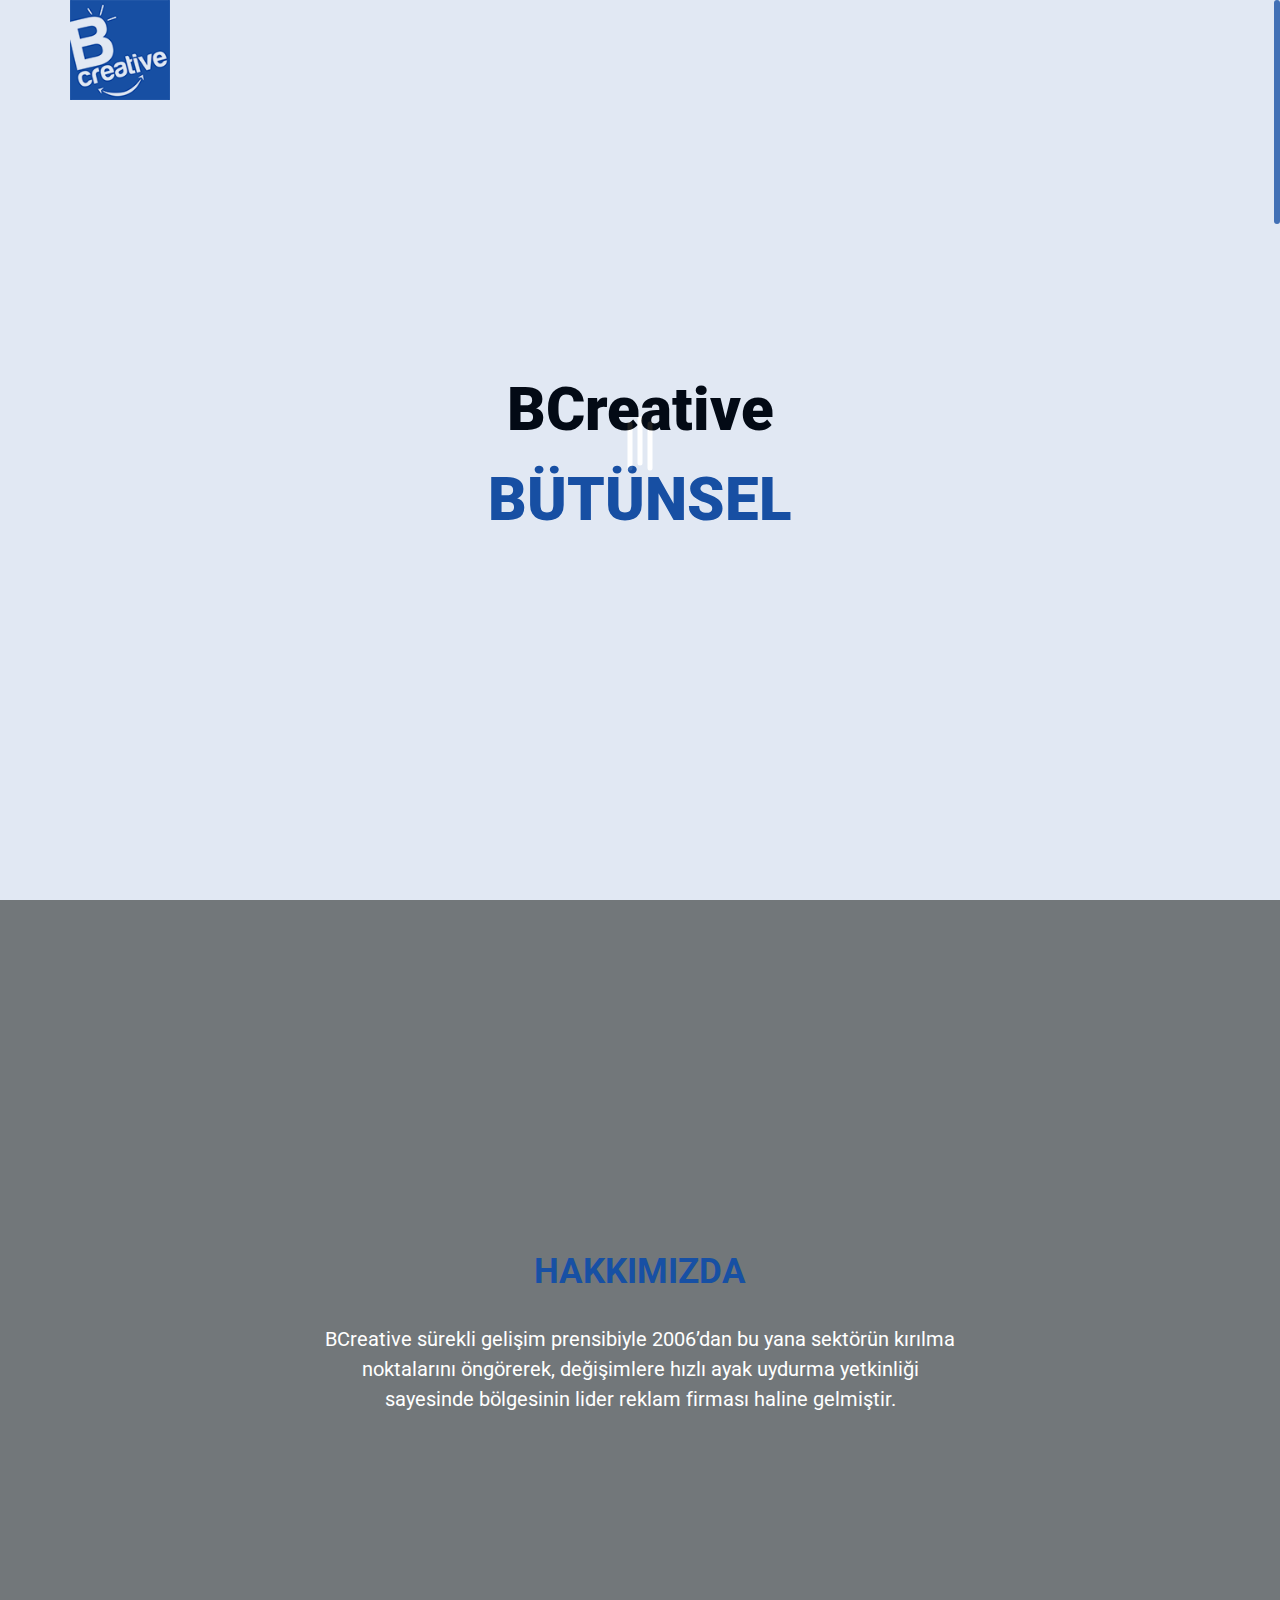
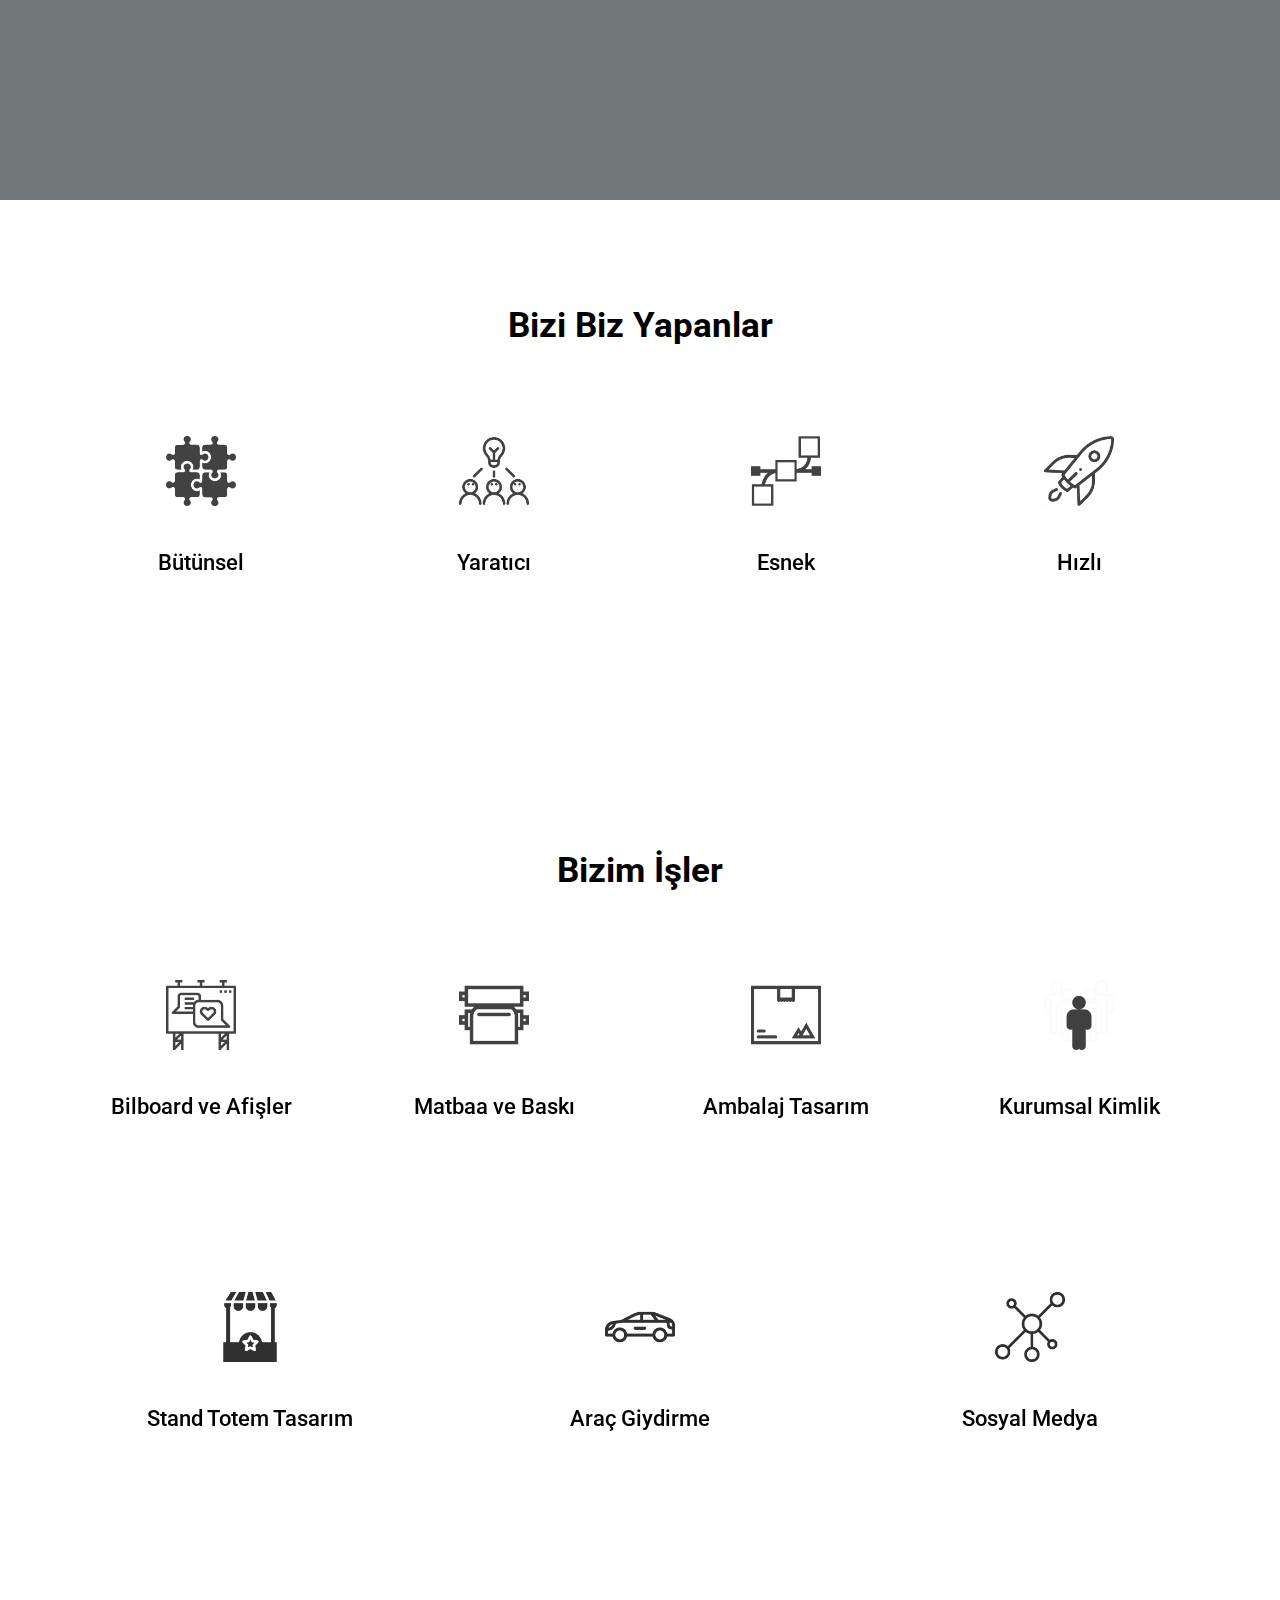
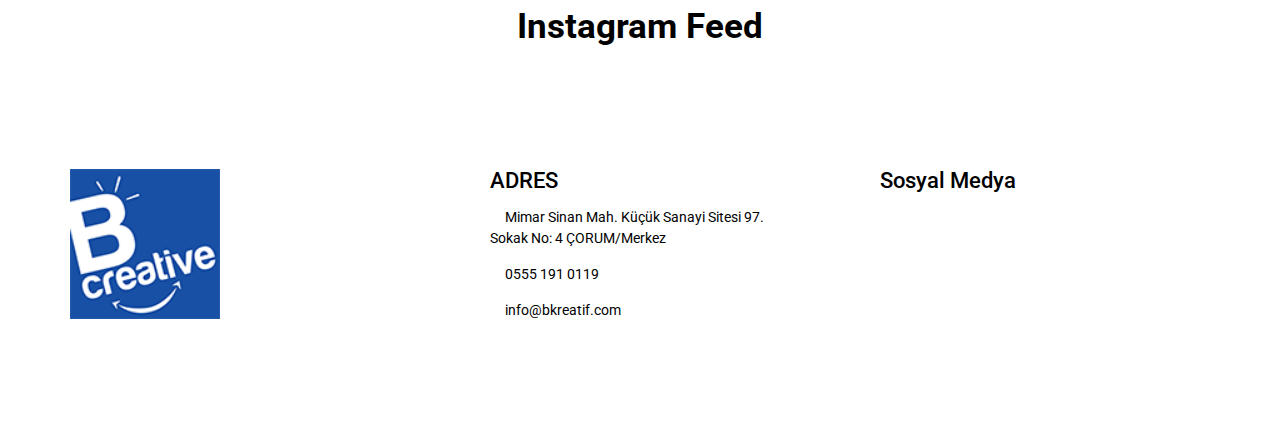
==== index.html @ 9fbd11ea "edited kent ajan names" ====
<!DOCTYPE html>
<html lang="tr">
    <head>
        <meta charset="utf-8">
        <meta name="viewport" content="width=device-width, initial-scale=1, shrink-to-fit=no">
        <meta name="keywords" content="kent ajans, ajans, ">
        <meta name="author" content="Zafer Huzmeli">
        <title>BCreative</title>
        <meta name="google-site-verification" content="oxJIrFcNtGavmImIyysHMlYk8_pl35SRpDOYdwJolIM" />
        <link rel="stylesheet" href="https://cdnjs.cloudflare.com/ajax/libs/twitter-bootstrap/3.3.7/css/bootstrap.min.css">
        <link rel="stylesheet" href="css/owl.carousel.min.css">
        <link rel="stylesheet" href="css/owl.theme.default.css">
        <link rel="stylesheet" href="https://use.fontawesome.com/releases/v5.0.9/css/all.css" integrity="sha384-5SOiIsAziJl6AWe0HWRKTXlfcSHKmYV4RBF18PPJ173Kzn7jzMyFuTtk8JA7QQG1" crossorigin="anonymous">
        <link href="https://fonts.googleapis.com/css?family=Roboto:400,500,700,900" rel="stylesheet">
        <link rel="stylesheet" href="css/animated-headlines.css">
        <link rel="stylesheet" href="css/style.css">
        <link rel="apple-touch-icon" sizes="57x57" href="img/favicons/apple-touch-icon-57x57.png">
        <link rel="apple-touch-icon" sizes="60x60" href="img/favicons/apple-touch-icon-60x60.png">
        <link rel="apple-touch-icon" sizes="72x72" href="img/favicons/apple-touch-icon-72x72.png">
        <link rel="apple-touch-icon" sizes="76x76" href="img/favicons/apple-touch-icon-76x76.png">
        <link rel="apple-touch-icon" sizes="114x114" href="img/favicons/apple-touch-icon-114x114.png">
        <link rel="apple-touch-icon" sizes="120x120" href="img/favicons/apple-touch-icon-120x120.png">
        <link rel="apple-touch-icon" sizes="144x144" href="img/favicons/apple-touch-icon-144x144.png">
        <link rel="apple-touch-icon" sizes="152x152" href="img/favicons/apple-touch-icon-152x152.png">
        <link rel="apple-touch-icon" sizes="180x180" href="img/favicons/apple-touch-icon-180x180.png">
        <link rel="icon" type="image/png" sizes="32x32" href="img/favicons/favicon-32x32.png">
        <link rel="icon" type="image/png" sizes="192x192" href="img/favicons/android-chrome-192x192.png">
        <link rel="icon" type="image/png" sizes="16x16" href="img/favicons/favicon-16x16.png">
        <link rel="manifest" href="img/favicons/manifest.json">
        <link rel="mask-icon" href="img/favicons/safari-pinned-tab.svg" color="#bdd96b">
        <link rel="shortcut icon" href="img/favicons/favicon.ico">
        <meta name="apple-mobile-web-app-title" content="Frisuer">
        <meta name="application-name" content="Kent Ajans">
        <meta name="msapplication-TileColor" content="white">
        <!-- <meta name="msapplication-TileImage" content="img/favicons/mstile-144x144.png"> -->
        <!-- <meta name="msapplication-config" content="img/favicons/browserconfig.xml"> -->

    </head>
    <body>
        <div class="loading-overlay">
            <div class="cssload-container">
                <ul class="cssload-flex-container">
                    <li>
                        <span class="cssload-loading"></span>
                    </li>
                </ul>
            </div>
        </div>
        <nav class="navbar navbar-default navbar-fixed-top">
            <div class="container">
                <div class="navbar-header">
                    <div class="container navbar-toggle collapsed"  data-toggle="collapse" data-target="#menuicon" aria-expanded="true" role="button">
                        <div class="bar1"></div>
                        <div class="bar2"></div>
                        <div class="bar3"></div>
                    </div>
                    <a class="navbar-brand" href="index.html#">
                        <img src="img/logo/blogo.png" alt="logo">
                    </a>
                </div>
                <div class="collapse navbar-collapse" id="menuicon">
                    <ul class="nav navbar-nav navbar-right">
                        <li>
                            <a href="index.html#header">
                                BCreative
                            </a>
                        </li>
                        <li>
                            <a href="index.html#about-us">Hakkımızda</a>
                        </li>
                        <li>
                            <a href="index.html#services">Bizi Biz Yapanlar</a>
                        </li>
                        <li>
                            <a href="index.html#works">Bizim İşler</a>
                        </li>
                        <li>
                            <a href="index.html#contact-us">İletişim</a>
                        </li>
                    </ul>
                </div>
            </div>
        </nav>
        <header id="header" class="hero-img">
            <div class="hero-overlay">
                <div class="hero-text">
                    <h1 class="cd-headline slide">
                        <span>BCreative</span>
                        <span class="cd-words-wrapper">
                            <b class="is-visible">BÜTÜNSEL</b>
                            <b>YARATICI</b>
                            <b>ESNEK</b>
                            <b>HIZLI</b>
                        </span>
                    </h1>
                    <P></P>
                </div>
                <div class="scroll-down">
                    <i class="fa fa-angle-down" aria-hidden="true"></i>
                </div>
            </div>
        </header>
        <div id="about-us" class="about-us">
            <div class="about-us-overlay">
                <div class="container">
                    <div class="about-us-content">
                        <div class="about-us-text">
                            <h2>Hakkımızda</h2>
                            <p>BCreative sürekli gelişim prensibiyle 2006’dan bu yana sektörün kırılma noktalarını öngörerek, değişimlere hızlı ayak uydurma yetkinliği sayesinde bölgesinin lider reklam firması haline gelmiştir.</p>

                            <details close>
                            <summary></summary>
                            <p>Bütünsel, yaratıcı, esnek ve hızlı hizmet anlayışıyla Türkiye’de birçok ilde farklı sektörlerden kurumsal markalarla çalışan BCreative, çalıştığı firmalar ile birlikte büyümeye ve gelişmeye devam etmektedir.</p>
                            </details>

                        </div>
                    </div>
                </div>
            </div>
        </div>
        <section id="services" class="services section-padding">
            <div class="container">
                <div class="title">
                    <h2>Bizi Biz Yapanlar</h2>
                </div>
                <div class="services-items ">
                    <div class="row">
                        <div class="col-lg-3 col-md-6 col-sm-12">
                            <div class="item-services-container">
                                <div class="item-services">
                                    <div class="front">
                                        <div class="icon-holder">
                                            <img src="img/services/puzzle.png" alt="">
                                            <h3>Bütünsel</h3>
                                        </div>
                                    </div>
                                    <div class="back">
                                        <p>Tüm hizmet ve ürünlerimiz merkezi olarak BCreative tarafından yönetilir. Böylece birlikte çalıştığımız kurumlar kurumsal kimlik ve markalarını inşa ederken maliyet, mükemmellik ve zaman avantajı sağlar.</p>
                                    </div>
                                </div>
                            </div>
                        </div>
                        <div class="col-lg-3 col-md-6 col-sm-12">
                            <div class="item-services-container">
                                <div class="item-services">
                                    <div class="front">
                                        <div class="icon-holder">
                                            <img src="img/services/brainstorm.png" alt="">
                                            <h3>Yaratıcı</h3>
                                        </div>
                                    </div>
                                    <div class="back">
                                        <p>Ekibimizde ve stratejik işbirliği yaptığımız ajanslarda aradığımız en önemli yetkinlik yaratıcılıktır.</p>
                                    </div>
                                </div>
                            </div>
                        </div>
                        <div class="col-lg-3 col-md-6 col-sm-12">
                            <div class="item-services-container">
                                <div class="item-services">
                                    <div class="front">
                                        <div class="icon-holder">
                                            <img src="img/services/multiple-connector-points.png" alt="">
                                            <h3>Esnek</h3>
                                        </div>
                                    </div>
                                    <div class="back">
                                        <p>Müşterilerimiz çözüm ortağımızdır. Kurumsal markalarına birlikte katma değer yaratacak, sektördeki rekabet avantajlarına ve önceliklerine hizmet edecek, onlara özel ürün ve hizmet anlayışıyla çalışırız.</p>
                                    </div>
                                </div>
                            </div>
                        </div>
                        <div class="col-lg-3 col-md-6 col-sm-12">
                            <div class="item-services-container">
                                <div class="item-services">
                                    <div class="front">
                                        <div class="icon-holder">
                                            <img src="img/services/startup.png" alt="">
                                            <h3>Hızlı</h3>
                                        </div>
                                    </div>
                                    <div class="back">
                                        <p>Konusunda uzman ve yetkin insan kaynağımız ve bütünsel kurum kapasitemiz sayesinde ihtiyaçlarınıza hızlı çözümler sunarız.</p>
                                    </div>
                                </div>
                            </div>
                        </div>
                    </div>
                </div>
            </div>
        </section>
        <section class="services section-padding" id="works">
            <div class="container">
                <div class="title">
                    <h2>Bizim İşler</h2>
                </div>
                <div class="services-item">
                    <div class="row">

                        <div class="col-lg-3 col-md-6 col-sm-12">
                            <div class="item-services-container">
                                <div class="item-services">
                                    <div class="front">
                                        <div class="icon-holder">
                                            <img src="img/services/service-icons/bilbord.png" alt="">
                                            <h3>Bilboard ve Afişler</h3>
                                        </div>
                                    </div>
                                    <div class="back">
                                        <a href="gallery-billboard.html"><img src="img/gallery/bilboard/1.png" alt=""></a>
                                    </div>
                                </div>
                            </div>
                        </div>

                        <div class="col-lg-3 col-md-6 col-sm-12">
                            <div class="item-services-container">
                                <div class="item-services">
                                    <div class="front">
                                        <div class="icon-holder">
                                            <img src="img/services/service-icons/baskı.png" alt="">
                                            <h3>Matbaa ve Baskı</h3>
                                        </div>
                                    </div>
                                   <div class="back">
                                       <a href="gallery-press.html"><img src="img/gallery/matbaa/1.jpg" alt=""></a>
                                   </div>
                                </div>
                            </div>
                        </div>
                        <div class="col-lg-3 col-md-6 col-sm-12">
                            <div class="item-services-container">
                                <div class="item-services">
                                    <div class="front">
                                        <div class="icon-holder">
                                            <img src="img/services/service-icons/ambalaj.png" alt="">
                                            <h3>Ambalaj Tasarım</h3>
                                        </div>
                                    </div>
                                    <div class="back">
                                       <a href="gallery-design.html"><img src="img/gallery/ambalaj/1.jpg" alt=""></a>
                                   </div>
                                </div>
                            </div>
                        </div>
                        <div class="col-lg-3 col-md-6 col-sm-12">
                            <div class="item-services-container">
                                <div class="item-services">
                                    <div class="front">
                                        <div class="icon-holder">
                                            <img src="img/services/service-icons/kurumsal.png" alt="">
                                            <h3>Kurumsal Kimlik</h3>
                                        </div>
                                    </div>
                                    <div class="back">
                                       <a href="gallery-corporate.html"><img src="img/gallery/kurumsal/1.jpg" alt=""></a>
                                   </div>
                                </div>
                            </div>
                        </div>
                        <div class="col-lg-4 col-md-6 col-sm-12">
                            <div class="item-services-container">
                                <div class="item-services">
                                    <div class="front">
                                        <div class="icon-holder">
                                            <img src="img/services/service-icons/stand.png" alt="">
                                            <h3>Stand Totem Tasarım</h3>
                                        </div>
                                    </div>
                                    <div class="back">
                                       <a href="gallery-stand.html"><img src="img/gallery/stand/1.jpg" alt=""></a>
                                   </div>
                                </div>
                            </div>
                        </div>
                        <div class="col-lg-4 col-md-6 col-sm-12">
                            <div class="item-services-container">
                                <div class="item-services">
                                    <div class="front">
                                        <div class="icon-holder">
                                            <img src="img/services/service-icons/araba.png" alt="">
                                            <h3>Araç Giydirme</h3>
                                        </div>
                                    </div>
                                    <div class="back">
                                        <a href="gallery-vehicle.html"> <img src="img/gallery/arac/1.jpg" alt=""></a>
                                   </div>
                                </div>
                            </div>
                        </div>
                        <div class="col-lg-4 col-md-6 col-sm-12">
                            <div class="item-services-container">
                                <div class="item-services">
                                    <div class="front">
                                        <div class="icon-holder">
                                            <img src="img/services/service-icons/sosyal.png" alt="">
                                            <h3>Sosyal Medya</h3>
                                        </div>
                                    </div>
                                    <div id="back-img" class="back owl-carousel">
                                       <a href="gallery-social.html"><img src="img/gallery/sosyal-medya/1.jpg" alt=""></a>
                                   </div>
                                </div>
                            </div>
                        </div>

                    </div>
                </div>
            </div>
        </section>
        <section class="instagram">
            <div class="container">
                <div class="title">
                    <h2>Instagram Feed</h2>
                </div>
                <div id="instafeed" class="instagram-feed owl-carousel owl-theme"></div>
            </div>
        </section>
        <div id="scroll-top">
            <span>
                <i class="fa fa-chevron-up" aria-hidden="true"></i>
            </span>
        </div>
        <footer class="section-padding" id="contact-us">
            <div class="container">
                <div class="row">
                    <div class="footer-about-us col-lg-4 col-md-4">
                        <img src="img/logo/blogo.png" alt="logo">
                    </div>
                    <div class="address col-lg-4 col-md-4">
                        <div class="address-align">
                            <h3>ADRES</h3>
                            <ul>
                                <li>
                                    <i class="fas fa-map-marker fa-address"></i>
                                    Mimar Sinan Mah. Küçük Sanayi Sitesi 97. Sokak No: 4 ÇORUM/Merkez
                                </li>
                                <li>
                                    <i class="fas fa-phone fa-address"></i>
                                    <a href="https://api.whatsapp.com/send?phone=905551910119">0555 191 0119</a>
                                </li>
                                <li>
                                    <i class="fas fa-envelope fa-address"></i>
                                    <a href="mailto:info@bkreatif.com">info@bkreatif.com</a>
                                </li>
                            </ul>
                        </div>
                    </div>
                    <div class="social col-lg-4 col-md-4">
                        <div class="social-align">
                            <h3>Sosyal Medya</h3>
                            <ul>
                                <li>
                                    <a href="#"  target="_blank" class="insta">
                                        <i class="fab fa-instagram"></i>
                                    </a>
                                </li>
                                <li>
                                    <a href="https://api.whatsapp.com/send?phone=905551910119" class="whatsapp">
                                        <i class="fab fa-whatsapp"></i>
                                    </a>
                                </li>
                            </ul>
                        </div>
                    </div>
                </div>
            </div>
        </footer>
        <script src="https://cdnjs.cloudflare.com/ajax/libs/jquery/3.3.1/jquery.min.js"></script>
        <script src="https://cdn.shopify.com/s/files/1/1225/8300/t/4/assets/owl.carousel.min.js?17638593828546872305" type="text/javascript"></script>
        <script src="https://cdnjs.cloudflare.com/ajax/libs/twitter-bootstrap/3.3.7/js/bootstrap.min.js"></script>
        <script src="js/owl.carousel.min.js"></script>
        <!-- <script src="js/jquery.js"></script> -->
        <script src="js/jquery.backstretch.min.js"></script>
        <script src="js/jquery.nicescroll.min.js"></script>
        <script src="js/instafeed.min.js"></script>
        <script src="js/animated-headlines.js"></script>
        <script src="js/script.js"></script>
        <!-- Global site tag (gtag.js) - Google Analytics -->
        <script async src="https://www.googletagmanager.com/gtag/js?id=UA-119177341-1"></script>
<script >
  window.dataLayer = window.dataLayer || [];
  function gtag(){dataLayer.push(arguments);}
  gtag('js', new Date());

  gtag('config', 'UA-119177341-1');
</script>

    </body>
</html>
---- css/animated-headlines.css ----
.cd-words-wrapper{display:inline-block;position:relative;text-align:center}.cd-words-wrapper b{display:inline-block;position:absolute;white-space:nowrap;left:0;right:0;top:0}.cd-words-wrapper b.is-visible{position:relative}.no-js .cd-words-wrapper b{opacity:0}.no-js .cd-words-wrapper b.is-visible{opacity:1}b,strong{font-weight:900;color:#1750a4}.cd-headline.slide .cd-words-wrapper{overflow:hidden;vertical-align:top}.cd-headline.slide b{opacity:0;top:.2em}.cd-headline.slide b.is-visible{top:0;opacity:1;-webkit-animation:slide-in .6s;-moz-animation:slide-in .6s;animation:slide-in .6s}.cd-headline.slide b.is-hidden{-webkit-animation:slide-out .6s;-moz-animation:slide-out .6s;animation:slide-out .6s}@-webkit-keyframes slide-in{0%{opacity:0;-webkit-transform:translateY(-100%)}60%{opacity:1;-webkit-transform:translateY(20%)}100%{opacity:1;-webkit-transform:translateY(0)}}@-moz-keyframes slide-in{0%{opacity:0;-moz-transform:translateY(-100%)}60%{opacity:1;-moz-transform:translateY(20%)}100%{opacity:1;-moz-transform:translateY(0)}}@keyframes slide-in{0%{opacity:0;-webkit-transform:translateY(-100%);-moz-transform:translateY(-100%);-ms-transform:translateY(-100%);-o-transform:translateY(-100%);transform:translateY(-100%)}60%{opacity:1;-webkit-transform:translateY(20%);-moz-transform:translateY(20%);-ms-transform:translateY(20%);-o-transform:translateY(20%);transform:translateY(20%)}100%{opacity:1;-webkit-transform:translateY(0);-moz-transform:translateY(0);-ms-transform:translateY(0);-o-transform:translateY(0);transform:translateY(0)}}@-webkit-keyframes slide-out{0%{opacity:1;-webkit-transform:translateY(0)}60%{opacity:0;-webkit-transform:translateY(120%)}100%{opacity:0;-webkit-transform:translateY(100%)}}@-moz-keyframes slide-out{0%{opacity:1;-moz-transform:translateY(0)}60%{opacity:0;-moz-transform:translateY(120%)}100%{opacity:0;-moz-transform:translateY(100%)}}@keyframes slide-out{0%{opacity:1;-webkit-transform:translateY(0);-moz-transform:translateY(0);-ms-transform:translateY(0);-o-transform:translateY(0);transform:translateY(0)}60%{opacity:0;-webkit-transform:translateY(120%);-moz-transform:translateY(120%);-ms-transform:translateY(120%);-o-transform:translateY(120%);transform:translateY(120%)}100%{opacity:0;-webkit-transform:translateY(100%);-moz-transform:translateY(100%);-ms-transform:translateY(100%);-o-transform:translateY(100%);transform:translateY(100%)}}
---- css/style.css ----
@import url('flaticon.css');
@import url('jquery.fancybox.css');


body,html {
    height: 100%;
    font-size: 14px;
    line-height: 1.5;
    font-family: Roboto;
    background: white;
    position: relative
}

.title {
    position: relative;
    text-align: center
}

h1 {
    font-family: Roboto;
    font-weight: 900;
    font-size: 60px;
    text-align: center;
    line-height: 1.5;
    color: #000
}

h2 {
    font-family: Roboto;
    font-weight: 700;
    font-size: 35px;
    margin: 0 0 10px;
    text-align: center;
    line-height: 1.5;
    color: #000;
}

h3 {
    font-family: Roboto;
    font-weight: 500;
    font-size: 22px;
    margin: 0 0 25px;
    text-align: center;
    line-height: 1.5;
    color: #000;
}

.section-padding {
    padding: 100px 0
}

::selection {
    color: #000;
    text-shadow: none;
    background: #1750a4 !important;
}

::-moz-selection {
    color: #000;
    text-shadow: none;
    background: #1750a4
}

.loading-overlay {
    position: fixed;
    top: 0;
    left: 0;
    width: 100%;
    height: 100%;
    background: #1750a4;
    z-index: 99999
}

.cssload-container {
    position: absolute;
    top: 50%;
    left: 50%;
    transform: translate(-50%,-50%);
    -webkit-transform: translate(-50%,-50%)
}

.cssload-container ul {
    padding: 0;
    margin: 0
}

.cssload-container ul li {
    list-style: none
}

.cssload-flex-container {
    display: flex;
    display: -o-flex;
    display: -ms-flex;
    display: -webkit-flex;
    display: -moz-flex;
    flex-direction: row;
    -o-flex-direction: row;
    -ms-flex-direction: row;
    -webkit-flex-direction: row;
    -moz-flex-direction: row;
    flex-wrap: wrap;
    -o-flex-wrap: wrap;
    -ms-flex-wrap: wrap;
    -webkit-flex-wrap: wrap;
    -moz-flex-wrap: wrap;
    justify-content: space-around
}

.cssload-flex-container li {
    padding: 10px;
    height: 97px;
    width: 97px;
    margin: 29px 19px;
    position: relative;
    text-align: center
}

.cssload-loading,.cssload-loading:after,.cssload-loading:before {
    display: inline-block;
    position: relative;
    width: 5px;
    height: 49px;
    background: #fff;
    margin-top: 5px;
    border-radius: 975px;
    -o-border-radius: 975px;
    -ms-border-radius: 975px;
    -webkit-border-radius: 975px;
    -moz-border-radius: 975px;
    animation: cssload-upDown2 1.15s ease infinite;
    -o-animation: cssload-upDown2 1.15s ease infinite;
    -ms-animation: cssload-upDown2 1.15s ease infinite;
    -webkit-animation: cssload-upDown2 1.15s ease infinite;
    -moz-animation: cssload-upDown2 1.15s ease infinite;
    animation-direction: alternate;
    -o-animation-direction: alternate;
    -ms-animation-direction: alternate;
    -webkit-animation-direction: alternate;
    -moz-animation-direction: alternate;
    animation-delay: .29s;
    -o-animation-delay: .29s;
    -ms-animation-delay: .29s;
    -webkit-animation-delay: .29s;
    -moz-animation-delay: .29s
}

.cssload-loading:after,.cssload-loading:before {
    position: absolute;
    content: '';
    animation: cssload-upDown 1.15s ease infinite;
    -o-animation: cssload-upDown 1.15s ease infinite;
    -ms-animation: cssload-upDown 1.15s ease infinite;
    -webkit-animation: cssload-upDown 1.15s ease infinite;
    -moz-animation: cssload-upDown 1.15s ease infinite;
    animation-direction: alternate;
    -o-animation-direction: alternate;
    -ms-animation-direction: alternate;
    -webkit-animation-direction: alternate;
    -moz-animation-direction: alternate
}

.cssload-loading:before {
    left: -10px
}

.cssload-loading:after {
    left: 10px;
    animation-delay: .58s;
    -o-animation-delay: .58s;
    -ms-animation-delay: .58s;
    -webkit-animation-delay: .58s;
    -moz-animation-delay: .58s
}

@keyframes cssload-upDown {
    from {
        transform: translateY(19px)
    }

    to {
        transform: translateY(-19px)
    }
}

@-o-keyframes cssload-upDown {
    from {
        -o-transform: translateY(19px)
    }

    to {
        -o-transform: translateY(-19px)
    }
}

@-ms-keyframes cssload-upDown {
    from {
        -ms-transform: translateY(19px)
    }

    to {
        -ms-transform: translateY(-19px)
    }
}

@-webkit-keyframes cssload-upDown {
    from {
        -webkit-transform: translateY(19px)
    }

    to {
        -webkit-transform: translateY(-19px)
    }
}

@-moz-keyframes cssload-upDown {
    from {
        -moz-transform: translateY(19px)
    }

    to {
        -moz-transform: translateY(-19px)
    }
}

@keyframes cssload-upDown2 {
    from {
        transform: translateY(29px)
    }

    to {
        transform: translateY(-19px)
    }
}

@-o-keyframes cssload-upDown2 {
    from {
        -o-transform: translateY(29px)
    }

    to {
        -o-transform: translateY(-19px)
    }
}

@-ms-keyframes cssload-upDown2 {
    from {
        -ms-transform: translateY(29px)
    }

    to {
        -ms-transform: translateY(-19px)
    }
}

@-webkit-keyframes cssload-upDown2 {
    from {
        -webkit-transform: translateY(29px)
    }

    to {
        -webkit-transform: translateY(-19px)
    }
}

@-moz-keyframes cssload-upDown2 {
    from {
        -moz-transform: translateY(29px)
    }

    to {
        -moz-transform: translateY(-19px)
    }
}

/*** 

====================================================================
            Navbar 
====================================================================

 ***/

.navbar {
    margin-bottom: 0
}

.navbar-default {
    height: 100px;
    background-color: transparent;
    border-color: transparent
}

.scrolled {
    background-color: rgba(39,46,50,0.5);
    transition: all 1s ease-in-out;
    -o-transition: all 1s ease-in-out;
    -moz-transition: all 1s ease-in-out;
    -webkit-transition: all 1s ease-in-out
}

.navbar-brand {
    padding: 0px 15px
}

.navbar-brand>img {
    width: 100px
}

.navbar-right {
    margin-right: 0
}

.navbar-default .navbar-nav>li>a {
    color: white;
    transition: all .5s ease-in-out;
    -o-transition: all .5s ease-in-out;
    -moz-transition: all .5s ease-in-out;
    -webkit-transition: all .5s ease-in-out
}

.navbar-default .navbar-nav>li>a:hover {
    color: #1750a4
}

.navbar-default .navbar-nav>.active>a,.navbar-default .navbar-nav>.active>a:focus,.navbar-default .navbar-nav>.active>a:hover {
    color: #fff;
    background-color: transparent
}

.navbar-nav>li {
    font-weight: bold;
    font-size: 17px;
    margin-right: 25px;
    padding: 29px 0
}

.navbar-nav>li:last-child {
    margin-right: 0
}

.navbar-nav>li>a {
    padding: 0;
    line-height: 1.5
}

.navbar-default .navbar-nav>.active>a:before {
    content: '';
    width: 15px;
    height: 3px;
    background: #fff;
    position: absolute;
    top: 120%;
    left: 0;
    transition: .3s;
    -o-transition: .3s;
    -moz-transition: .3s;
    -webkit-transition: .3s;
    color: #fff
}

.navbar-default .navbar-nav>.active>a:after {
    content: '';
    width: 15px;
    height: 3px;
    background: #fff;
    position: absolute;
    top: 120%;
    right: 0;
    transition: .3s;
    -o-transition: .3s;
    -moz-transition: .3s;
    -webkit-transition: .3s;
    color: #fff
}

ul li a {
    color: #000;
    text-decoration: none;
    position: relative
}

ul li a:before {
    content: '';
    width: 0;
    height: 3px;
    background: #1750a4;
    position: absolute;
    top: 100%;
    left: 0;
    transition: .3s;
    -o-transition: .3s;
    -moz-transition: .3s;
    -webkit-transition: .3s
}

ul li a:after {
    content: '';
    width: 0;
    height: 3px;
    background: #1750a4;
    position: absolute;
    top: 100%;
    right: 0;
    transition: .3s;
    -o-transition: .3s;
    -moz-transition: .3s;
    -webkit-transition: .3s
}

.navbar-toggle {
    margin-right: 5px
}

.navbar-default .navbar-toggle {
    border: 0;
    z-index: 1;
    cursor: pointer
}

.navbar-default .navbar-toggle:hover,.navbar-default .navbar-toggle:focus {
    background: 0
}

.bar1,.bar2,.bar3 {
    width: 35px;
    height: 2px;
    background-color: #fff;
    margin: 6px 0;
    transition: .4s;
    -o-transition: .4s;
    -moz-transition: .4s;
    -webkit-transition: .4s
}

.change .bar1 {
    transform: rotate(-50deg) translate(-5px,4px);
    -o-transform: rotate(-50deg) translate(-5px,4px);
    -moz-transform: rotate(-50deg) translate(-5px,4px);
    -webkit-transform: rotate(-50deg) translate(-5px,4px);
    background-color: #fff
}

.change .bar2 {
    opacity: 0
}

.change .bar3 {
    transform: rotate(50deg) translate(-8px,-6px);
    -o-transform: rotate(50deg) translate(-8px,-6px);
    -moz-transform: rotate(50deg) translate(-8px,-6px);
    -webkit-transform: rotate(50deg) translate(-8px,-6px);
    background-color: #fff
}

.hero-img {
    width: 100%;
    height: 100%;
    overflow: hidden;
    background-position: center;
    background-size: cover;
    -o-background-size: cover;
    -moz-background-size: cover;
    -webkit-background-size: cover
}

.hero-overlay {
    width: 100%;
    height: 100%;
    background: white;
}

.hero-text {
    left: 50%;
    top: 50%;
    margin: 0;
    padding: 0;
    position: absolute;
    transform: translate(-50%,-50%);
    -o-transform: translate(-50%,-50%);
    -moz-transform: translate(-50%,-50%);
    -webkit-transform: translate(-50%,-50%);
    width: 50%
}

.scroll-down {
    color: #1750a4;
    font-size: 22px;
    line-height: 1.5;
    text-align: center;
    height: 25px;
    width: 30px;
    position: absolute;
    left: 49%;
    bottom: 60px;
    overflow: hidden;
    animation: animate 1s linear infinite
}

@keyframes animate {
    0% {
        transform: translateY(-25px);
        text-shadow: 0 25px 0 #1750a4
    }

    20% {
        transform: translateY(0px);
        text-shadow: 0 0 0 #1750a4
    }

    40% {
        transform: translateY(0px);
        text-shadow: 0 5px 0 #1750a4
    }

    60% {
        transform: translateY(0px);
        text-shadow: 0 5px 0 #1750a4
    }

    100% {
        transform: translateY(100px);
        text-shadow: 0 -25px 0 #1750a4
    }
}

@-webkit-keyframes animate {
    0% {
        -webkit-transform: translateY(-25px);
        text-shadow: 0 25px 0 #1750a4
    }

    20% {
        -webkit-transform: translateY(0px);
        text-shadow: 0 0 0 #1750a4
    }

    40% {
        -webkit-transform: translateY(0px);
        text-shadow: 0 5px 0 #1750a4
    }

    60% {
        -webkit-transform: translateY(0px);
        text-shadow: 0 5px 0 #1750a4
    }

    100% {
        -webkit-transform: translateY(100px);
        text-shadow: 0 -25px 0 #1750a4
    }
}

/*** 

====================================================================
            Gallery
====================================================================

 ***/

 .gallery-item{
     position: relative;
 }

 .gallery-item .inner-box{
     position: relative;
     overflow: hidden;
 }

 .gallery-item .inner-box img{
     position: relative;
     display: block !important;
     width: 100%;
     height: 240px;
 }

 .gallery-item .inner-box .overlay-box{
    position: absolute;
    left: -100%;
    top: 0px;
    width: 100%;
    height: 100%;
	text-align:center;
    background-color: #1750a4;
	transition:all 0.9s ease;
	-moz-transition:all 0.9s ease;
	-webkit-transition:all 0.9s ease;
	-ms-transition:all 0.9s ease;
	-o-transition:all 0.9s ease;
}

 .gallery-item .inner-box:hover .overlay-box{
     left: 0px;
 }

 .gallery-item .inner-box .overlay-box .portfolio-links{
     position: absolute;
     text-align: center;
     width: 100%;
     height: 100%;
 }

 .gallery-item .inner-box .overlay-box .plus-icon{
     position: relative;
     width: 36px;
     height: 36px;
     margin: 0 auto !important;
     top: 48%;
     margin-left: 8px;
     margin-top: -15px;
     background-color: #ffffff;
     border-radius: 50%;
     text-align: center;
     color: #1750a4;
     z-index: 10;
     line-height: 36px;
     display: inline-block !important;
 }

 .gallery-item .inner-box .overlay-box .plus-icon::after{
     position: absolute;
     content: '';
     left: -4;
     top:-4px;
     right: -4px;
     bottom: -4px;
     border-radius: 50%;
     background-color:rgba(255,255,255,0.50);
}

#back-img .owl-carousel a{
    vertical-align: middle;
}


 .fullwidth-gallery .gallery-item{
     padding: 0px;
 }

 .fullwidth-gallery{
     padding: 100px 0;
 }

 .gallery-item.mix{
     /* display: none; */
 }
/*** 

====================================================================
            Service
====================================================================

 ***/

.instagram{
    position: relative;
}

.services {
    background: white;
    text-align: center;
    overflow: hidden;
    padding-bottom: 70px
}

.no-gutter>[class*=col-] {
    padding-right: 0;
    padding-left: 0
}

.nopadding {
    padding: 0!important;
    margin: 0!important
}

.item-services {
    position: relative;
    text-align: center;
    height: 282px;
    width: 100%;
    margin-bottom: 30px
}

.front {
    height: 282px;
    width: 100%;
    padding: 73px 0;
    background: white;
    position: absolute;
    top: 0;
    left: 0;
    transition: 2s;
    backface-visibility: hidden;
    -webkit-backface-visibility: hidden;
    transform: perspective(1000px) rotateY(0deg);
    -webkit-transform: perspective(1000px) rotateY(0deg);
    z-index: 2
}

.item-services:hover .front {
    transform: perspective(1000px) rotateY(-180deg);
    -webkit-transform: perspective(1000px) rotateY(-180deg);
    z-index: 2
}

icon-holder {
    position: relative;
    top: 13px
}

.front img {
    height: 70px
}

.front h3 {
    margin-top: 40px
}

.back {
    padding: 40px;
    background: #1750a4;
    color: white;
    height: 282px;
    width: 100%;
    position: relative;
    top: 0;
    left: 0;
    transition: 2s;
    backface-visibility: hidden;
    -webkit-backface-visibility: hidden;
    transform: perspective(1000px) rotateY(180deg);
    -webkit-transform: perspective(1000px) rotateY(180deg);
    z-index: 1
}

.back>a>img{
    width: 100%;
    height: 100%;
}

.item-services:hover .back {
    transform: perspective(1000px) rotateY(0deg);
    -o-transform: perspective(1000px) rotateY(0deg);
    -moz-transform: perspective(1000px) rotateY(0deg);
    -webkit-transform: perspective(1000px) rotateY(0deg);
    z-index: 1
}

#back-img p {
    margin: 0;
    top: 50%;
    left: 50%;
    position: relative;
    transform: translate(-50%,50%);
    -o-transform: translate(-50%,50%);
    -moz-transform: translate(-50%,50%);
    -webkit-transform: translate(-50%,50%);
    width: 100%;
}

.back p {
    margin: 0;
    top: 50%;
    left: 50%;
    position: absolute;
    transform: translate(-50%,-50%);
    -o-transform: translate(-50%,-50%);
    -moz-transform: translate(-50%,-50%);
    -webkit-transform: translate(-50%,-50%);
    width: 100%;
    padding: 40px
}

.about-us {
    position: relative;
    width: 100%;
    height: 100%;
    overflow: hidden;
    /* background: url('../img/background/about-bg.jpg') no-repeat center center fixed; */
    background-size: cover;
    -o-background-size: cover;
    -moz-background-size: cover;
    -webkit-background-size: cover
}

.about-us-overlay {
    width: 100%;
    height: 100%;
    background: rgba(39,46,50,0.65)
}

.about-us-content {
    top: 50%;
    left: 50%;
    position: absolute;
    transform: translate(-50%,-50%);
    -o-transform: translate(-50%,-50%);
    -moz-transform: translate(-50%,-50%);
    -webkit-transform: translate(-50%,-50%);
    text-align: center
}

.about-us-text {
    margin: 0 auto;
    color: #fff
}

.about-us-text2 {
    margin: 0 auto;
    color: #fff
}

.about-us-text h2 {
    color: #1750a4;
    margin: 0 0 25px 0;
    text-transform: uppercase
}

.about-us-text details summary{
    font-size: 20px;
}

.about-us-text details[open] summary:after{
    content: "Daha Az";
}

.about-us-text p {
    font-size: 20px;
    margin: 0 0 40px
}

.about-us-text2 p {
    font-size: 20px;
    margin: 0 0 40px
}

.text-margin {
    margin-bottom: 0
}

input[type="date"],input[type="text"] {
    font-family: roboto;
    font-size: 14px;
    line-height: 1.5;
    height: 42px;
    width: 100%;
    color: #1750a4;
    margin-bottom: 30px;
    padding-left: 25px;
    background: transparent;
    border: 3px solid #1750a4
}

::placeholder {
    color: #1750a4
}

::-moz-placeholder {
    color: #1750a4
}

.contact-us {
    background: white;
    text-align: center
}

.contact-us-section-padding {
    padding: 90px 0 0
}


.contact-us input[type="text"] {
    font-family: roboto;
    font-size: 14px;
    line-height: 1.5;
    height: 42px;
    width: 100%;
    color: #1750a4;
    padding-left: 25px;
    background: transparent;
    border: 3px solid #1750a4
}

.contact-us textarea {
    height: 170px;
    width: 100%;
    color: #1750a4;
    font-family: roboto;
    font-size: 14px;
    line-height: 1.5;
    padding: 25px;
    margin-bottom: 30px;
    background: transparent;
    border: 3px solid #1750a4
}

.contact-us input[type="Submit"] {
    height: 170px;
    width: 100%;
    color: #fff;
    font-family: roboto;
    font-weight: 500;
    font-size: 22px;
    line-height: 1.5;
    padding: 25px;
    margin-bottom: 30px;
    background: #1750a4;
    border: 3px solid #1750a4;
    transition: all .5s ease-in-out;
    -o-transition: all .5s ease-in-out;
    -moz-transition: all .5s ease-in-out;
    -webkit-transition: all .5s ease-in-out
}

.contact-us input[type="Submit"]:hover {
    color: #1750a4;
    background: transparent;
    border: 3px solid #1750a4
}

#scroll-top {
    color: #fff;
    width: 50px;
    height: 50px;
    right: 15px;
    bottom: 30px;
    position: fixed;
    font-size: 20px;
    line-height: 50px;
    text-align: center;
    border-radius: 50%;
    background: white;
    cursor: pointer;
    opacity: .4;
    display: none;
    z-index: 99999;
    transition: all .5s ease-in-out;
    -o-transition: all .5s ease-in-out;
    -moz-transition: all .5s ease-in-out;
    -webkit-transition: all .5s ease-in-out
}

#scroll-top:hover {
    color: #fff;
    background: #1750a4;
    opacity: 1
}

.footer-about-us img {
    width: 150px;
    margin-top: 5px
}

.footer-about-us p {
    color: #fff;
    margin: 40px 0
}

.footer-about-us ul {
    list-style: none;
    margin: 0;
    padding: 0
}

.footer-about-us ul li {
    display: inline-block;
    margin-right: 15px
}

.footer-about-us ul li:last-child {
    margin-right: 0
}

.footer-about-us ul li a {
    color: #fff;
    -webkit-transition: all .5s ease-in-out;
    -o-transition: all .5s ease-in-out;
    transition: all .5s ease-in-out
}

.footer-about-us ul li a:hover {
    color: #1750a4
}

.address-align {
    margin: 0 30px
}

.address h3 {
    text-align: left;
    margin-bottom: 10px
}

.address ul {
    list-style: none;
    margin: 0;
    padding: 0
}

.fa-address {
    color: #1750a4;
    line-height: 1.5;
    margin-right: 15px
}

.address ul li {
    color: #000;
    margin-bottom: 15px
}

.address ul li:last-child {
    margin-bottom: 0
}

.social-align{
    margin: 0 30px;
}

.social h3{
    text-align: left;
    margin-bottom: 15px;
}

.social ul{
    list-style: none;
    margin: 0;
    padding: 0;
}

.social ul li{
    margin-right: 20px;
    float: left;
    font-size: 25px;

}

.social .insta i:hover{
    color: #cd486b;
}

.social .whatsapp i:hover{
    color: #25d366;
}

.instagram-feed h3 {
    text-align: left;
    margin-bottom: 10px
}

.instagram-feed .row {
    margin: 0 -5px
}

#instafeed img {
    height: 200px;
    width: 100%;
    position: relative
}

#instafeed img:hover {
    opacity: .7
}

#instafeed .gallery {
    padding: 5px
}

@media(min-width: 1024px){
    .hero-text{
        width: 35%;
    }
}

@media(max-width: 991px) {
    .navbar-nav>li {
        margin-right:10px
    }

    .appointment textarea {
        margin-bottom: 30px
    }

    .footer-about-us,.address {
        text-align: center;
        margin-bottom: 30px
    }

    .footer-about-us .social{
        text-align: center;
        margin-bottom: 30px;
    }

    .address h3{
        text-align: center;
    }

    .address-align {
        text-align: center;
        margin: 0
    }

    .address ul {
        padding-top: 0;
    }

    .social h3{
        text-align: center;
    }
    

    .social-align{
        text-align: center;
        margin: 0;
    }

    .social ul{
        text-align: center;
        width: 100%;
        margin: 0 30%;
    }

    .social ul li{
        float: left;
        margin: 0 8%;
    }
}

@media(max-width: 767px) {


    h1 {
        font-size:35px;
        margin: 0;
    }

    .navbar-fixed-bottom .navbar-collapse,.navbar-fixed-top .navbar-collapse {
        border: 0;
        margin: 0;
        padding: 10px 0;
        width: 100%;
        text-align: center;
        background-color: white;
        position: fixed;
        right: 0;
        height: 100%!important;
        top: 0;
        box-shadow: 0 0 15px rgba(0,0,0,0.1);
        transform: translateX(100%);
        transition: .5s;
        max-height: none
    }

    .navbar-fixed-bottom .navbar-collapse.in,
    .navbar-fixed-top .navbar-collapse.in {
        transform: translateX(0)
    }

    .navbar-collapse ul {
        top: 50%;
        left: 50%;
        margin: 0;
        padding: 0;
        font-size: 20px;
        font-family: Roboto;
        font-weight: 900;
        position: absolute;
        text-align: center;
        transform: translate(-50%,-50%)
    }

    .navbar-nav>li {
        padding: 0;
        margin-right: 0
    }

    .navbar-default .navbar-nav>li>a {
        padding: 10px 0;
        font-size: 20px
    }

    .navbar-default .navbar-nav>.active>a,.navbar-default .navbar-nav>.active>a:focus,.navbar-default .navbar-nav>.active>a:hover,.navbar-default .navbar-nav>li>a:hover {
        color: #fff;
    }

    .navbar-default .navbar-nav>.active>a:before,.navbar-default .navbar-nav>.active>a:after {
        width: 0;
        height: 0
    }

    .hero-text {
        width: 80%
    }

    .contact-us textarea {
        margin-bottom: 30px
    }

    .about-us-content {
        width: 80%
    }
}

@media screen and (-ms-high-contrast:active),(-ms-high-contrast:none) {
    .form-select select {
        height: 42px;
        width: 100%;
        color: #1750a4;
        padding: 0 25px;
        position: relative;
        z-index: 2;
        background: transparent;
        border: 3px solid #1750a4;
        appearance: none;
        -o-appearance: none;
        -ms-appearance: none;
        -moz-appearance: none;
        -webkit-appearance: none
    }

    .form-select:before {
        content: '';
        display: block;
        position: absolute;
        top: 3px;
        right: 40px;
        width: 25px;
        height: 59px;
        z-index: 4;
        background: white
    }

    .form-select:after {
        content: '\f107';
        font-family: 'FontAwesome';
        display: block;
        font-size: 14px;
        text-align: center;
        line-height: 1.5;
        color: #1750a4;
        position: absolute;
        top: 20px;
        right: 40px;
        z-index: 5
    }
}

.slider{
    display: block;
    min-height: 345px;
    max-width: 665px;
    margin: auto;
    border: 12px rgba(255,255,240,1) solid;
    -webkit-box-shadow: 0px 0px 5px rgba(0,0,0,.8);
    -moz-box-shadow: 0px 0px 5px rgba(0,0,0,.8);
    box-shadow: 0px 0px 5px rgba(0,0,0,.8);
    margin-top: 20px;
    position: relative;
}

.slider ul{  
    display: block;
    height: auto;
    max-width: 640px;
    overflow:hidden}

.slider>ul>li {
    height: 320px;
    float: left;
    position: absolute;
}

.slider >ul>li>img {
    margin: auto;
    height: 100%;
}

/*** 

====================================================================
            READ MORE
====================================================================

 ***/
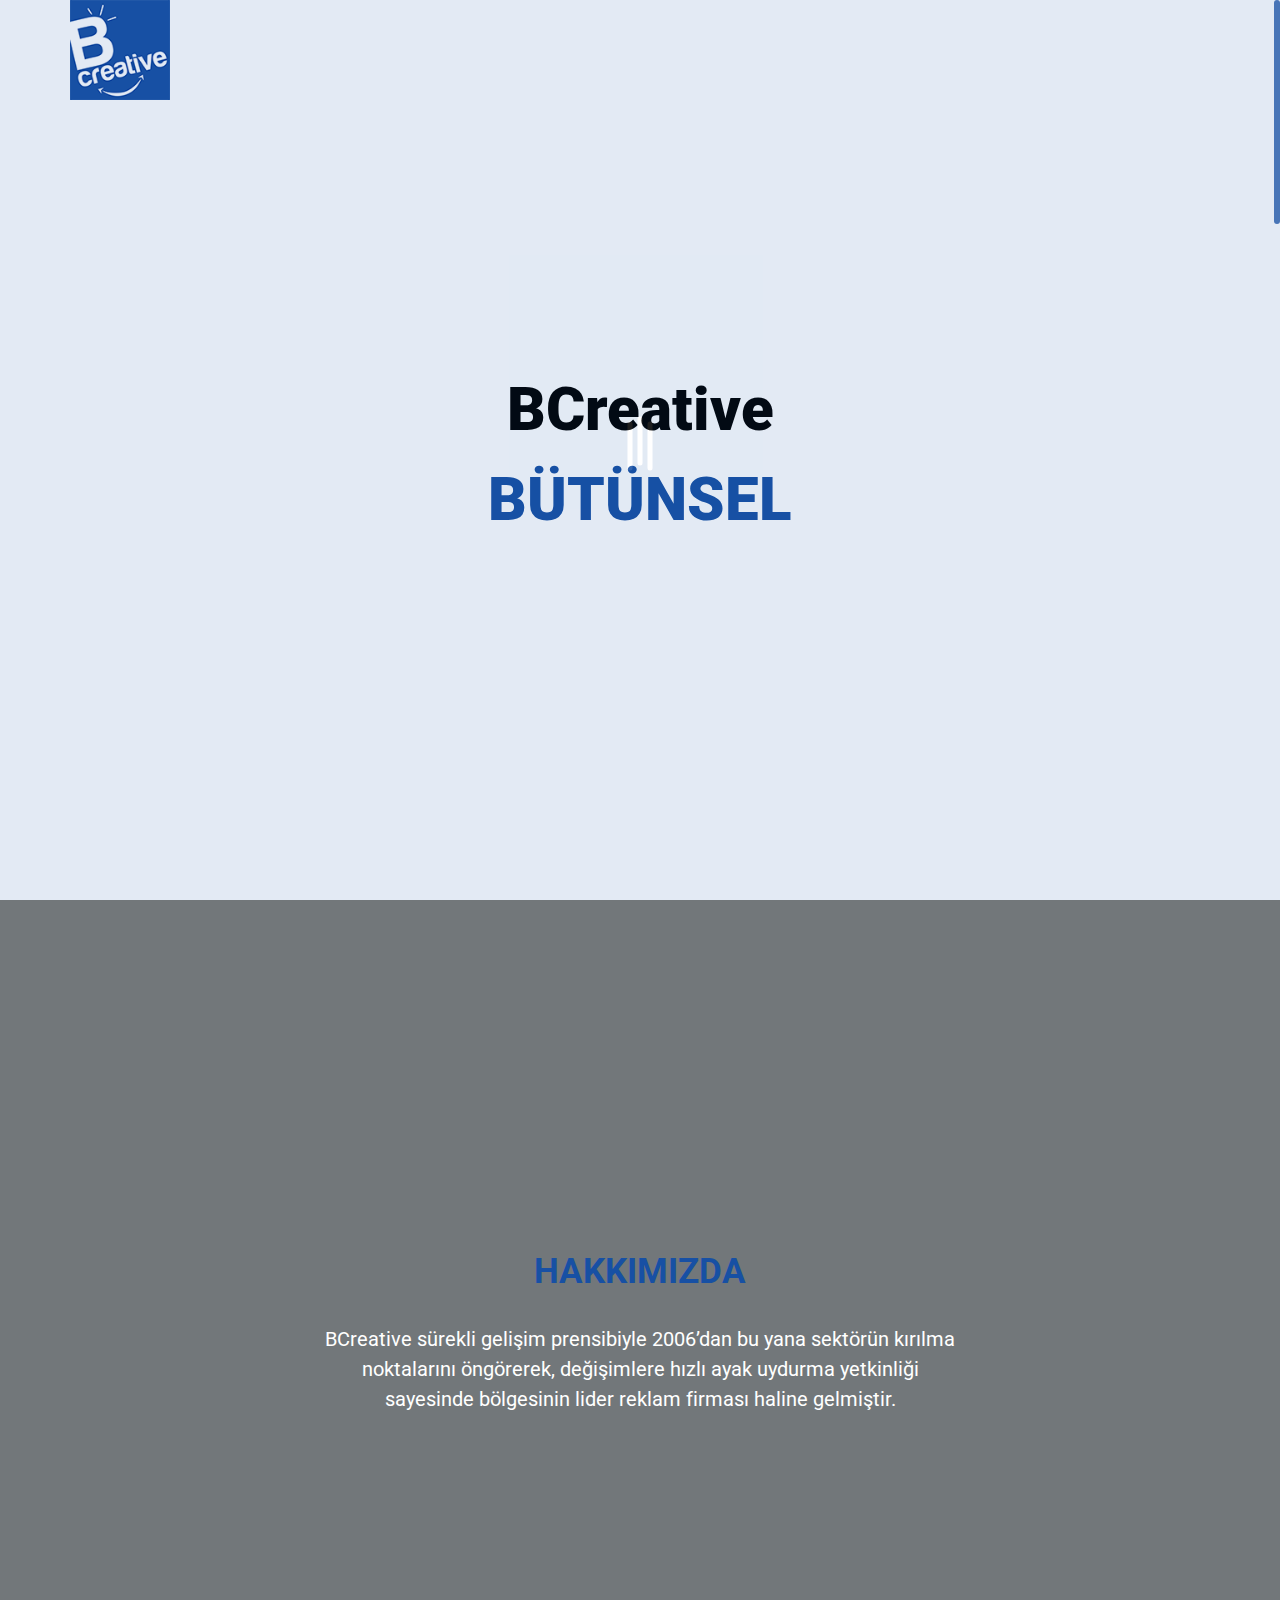
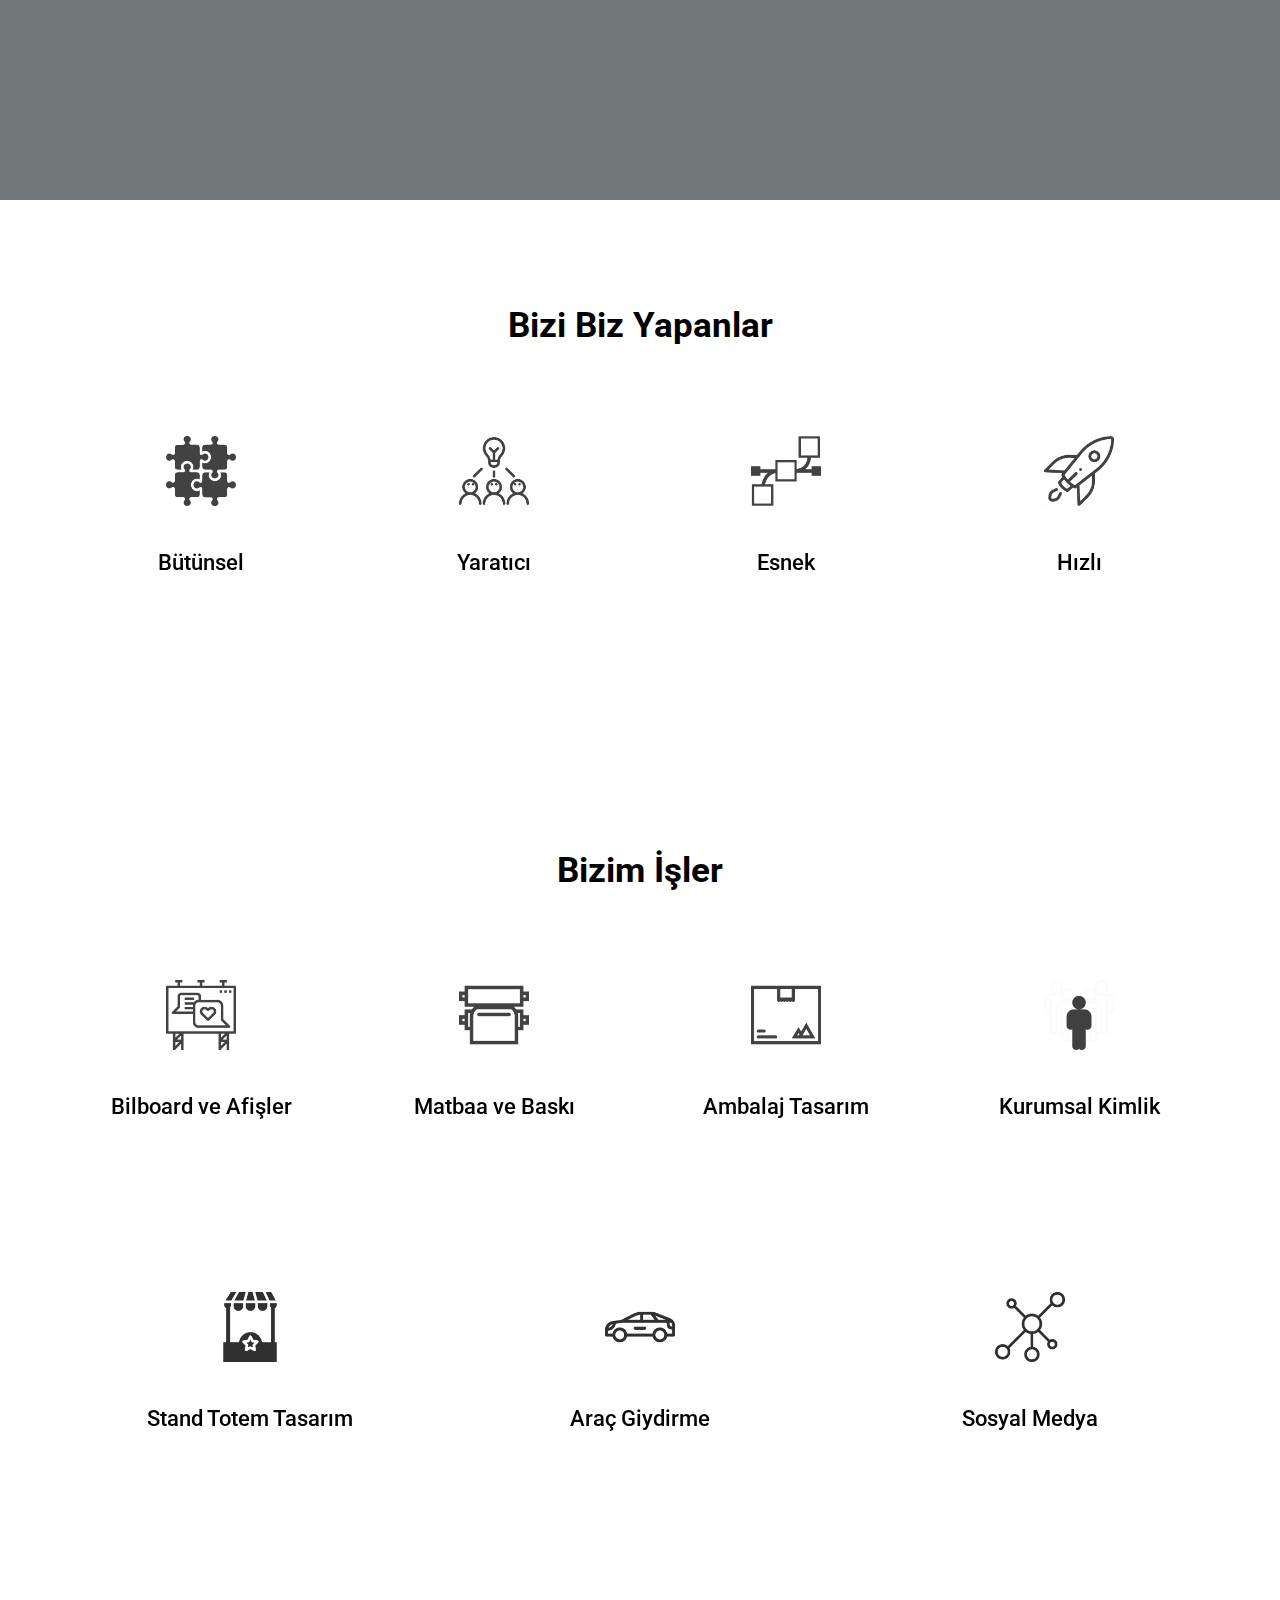
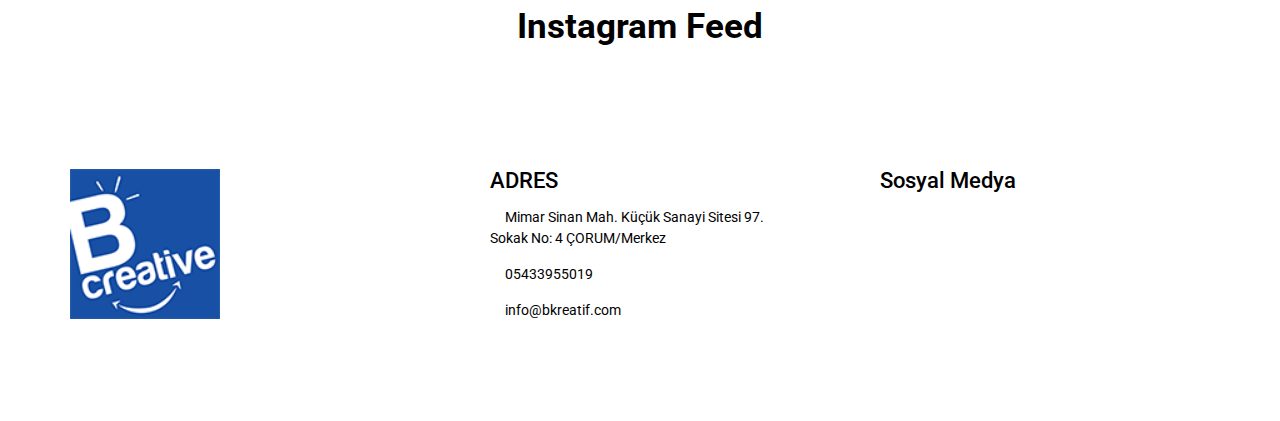
==== commit 1fa7c1fd: "edited number" ====
--- a/index.html
+++ b/index.html
@@ -337,7 +337,7 @@
                                 </li>
                                 <li>
                                     <i class="fas fa-phone fa-address"></i>
-                                    <a href="https://api.whatsapp.com/send?phone=905551910119">0555 191 0119</a>
+                                    <a href="https://api.whatsapp.com/send?phone=905433955019">05433955019</a>
                                 </li>
                                 <li>
                                     <i class="fas fa-envelope fa-address"></i>
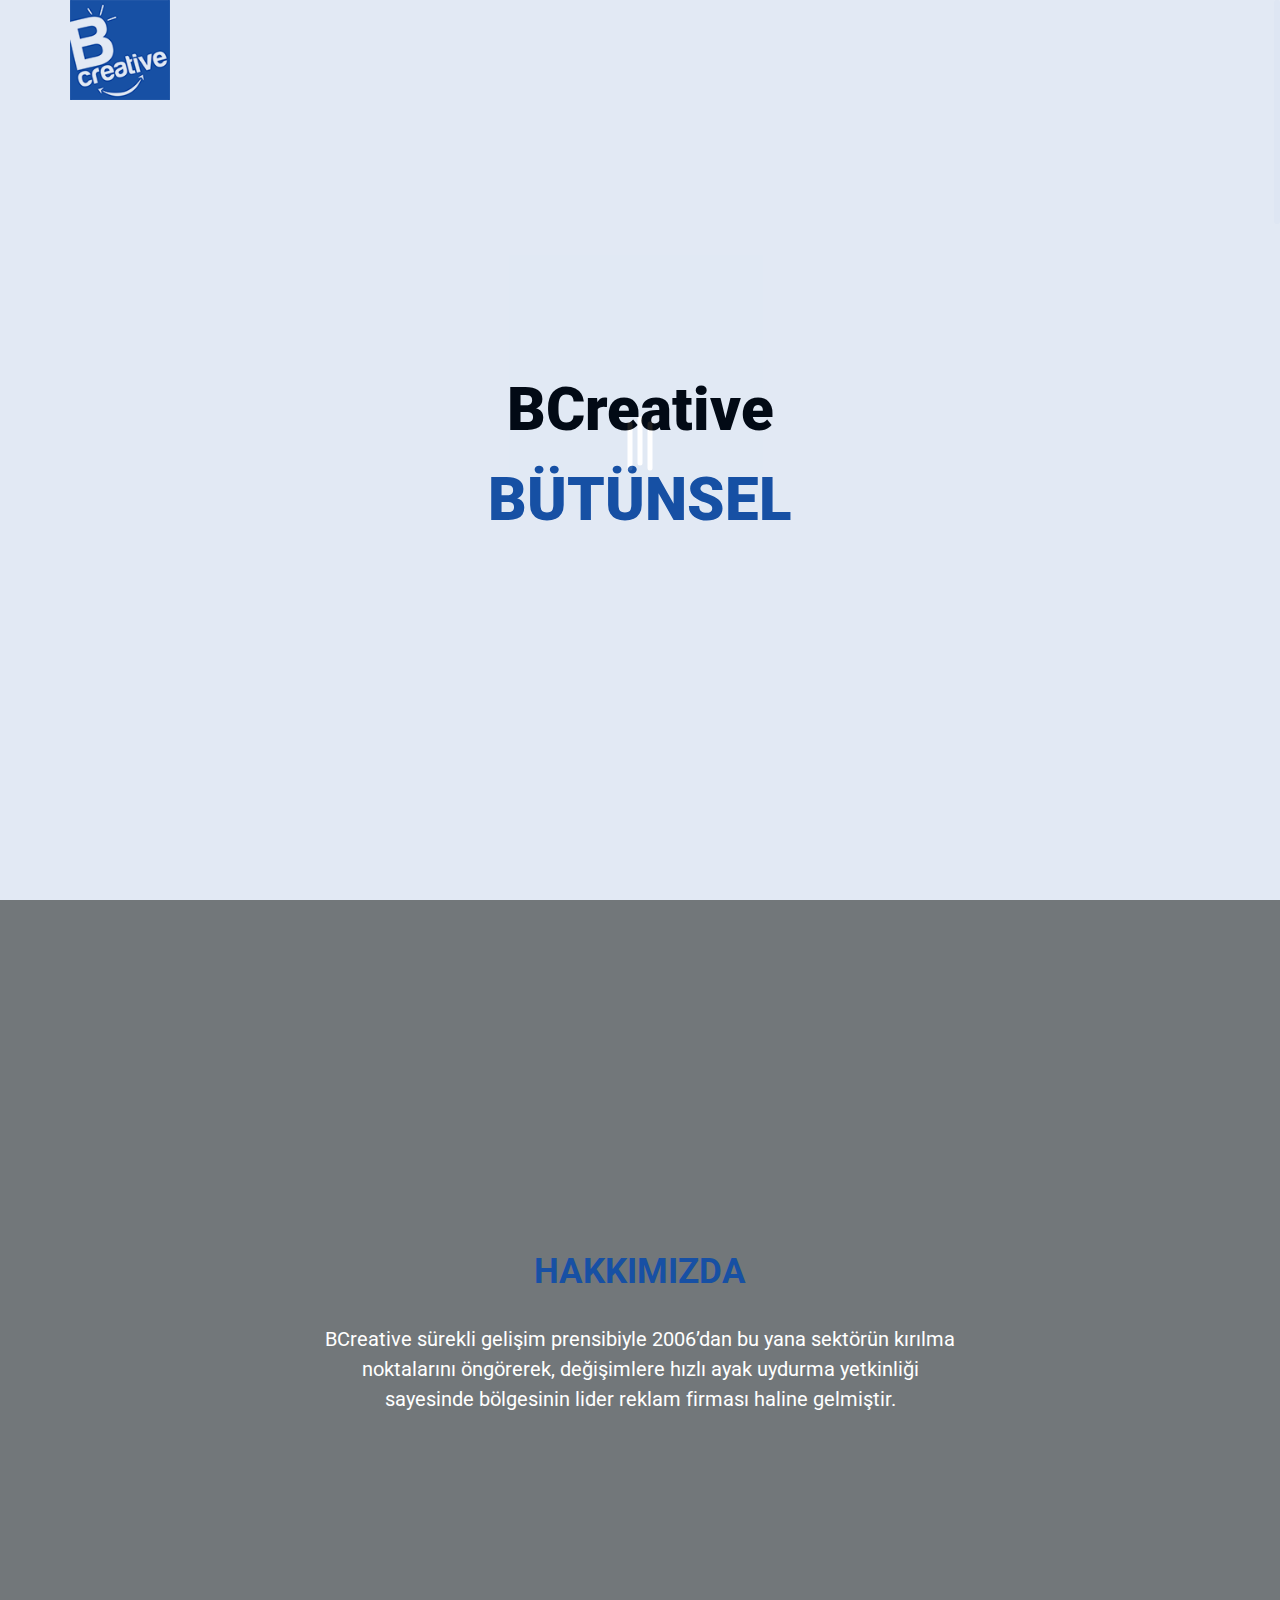
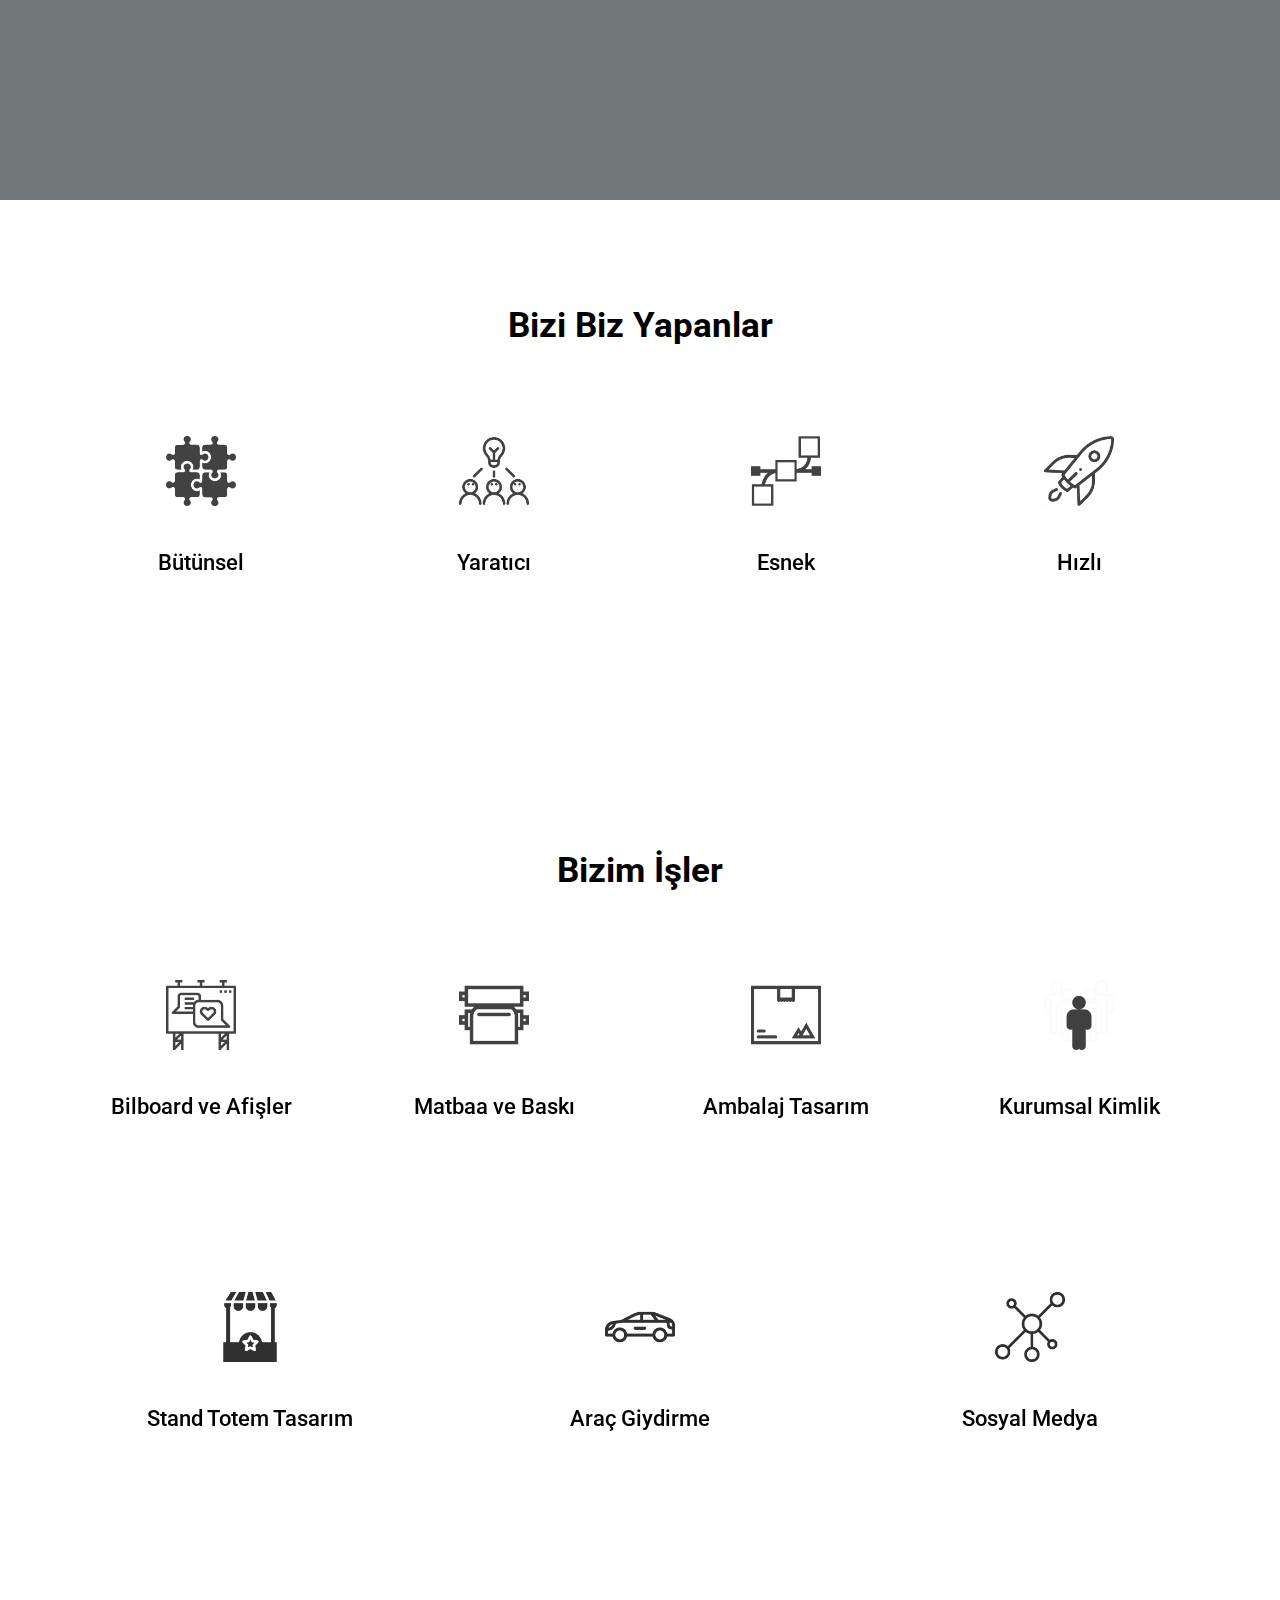
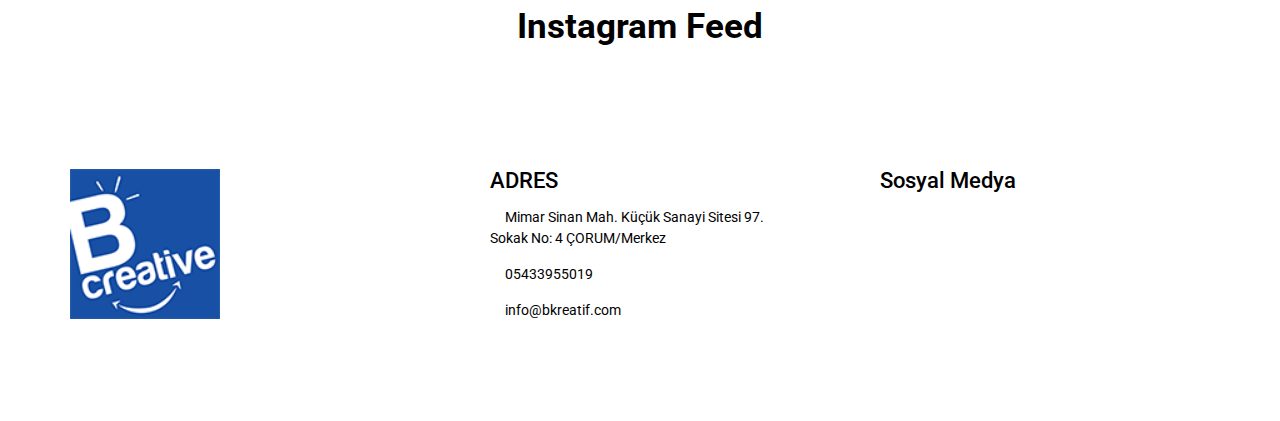
==== commit 7dc808d5: "added new wp number and instagram id and access token" ====
--- a/index.html
+++ b/index.html
@@ -356,7 +356,7 @@
                                     </a>
                                 </li>
                                 <li>
-                                    <a href="https://api.whatsapp.com/send?phone=905551910119" class="whatsapp">
+                                    <a href="https://api.whatsapp.com/send?phone=905433955019" class="whatsapp">
                                         <i class="fab fa-whatsapp"></i>
                                     </a>
                                 </li>
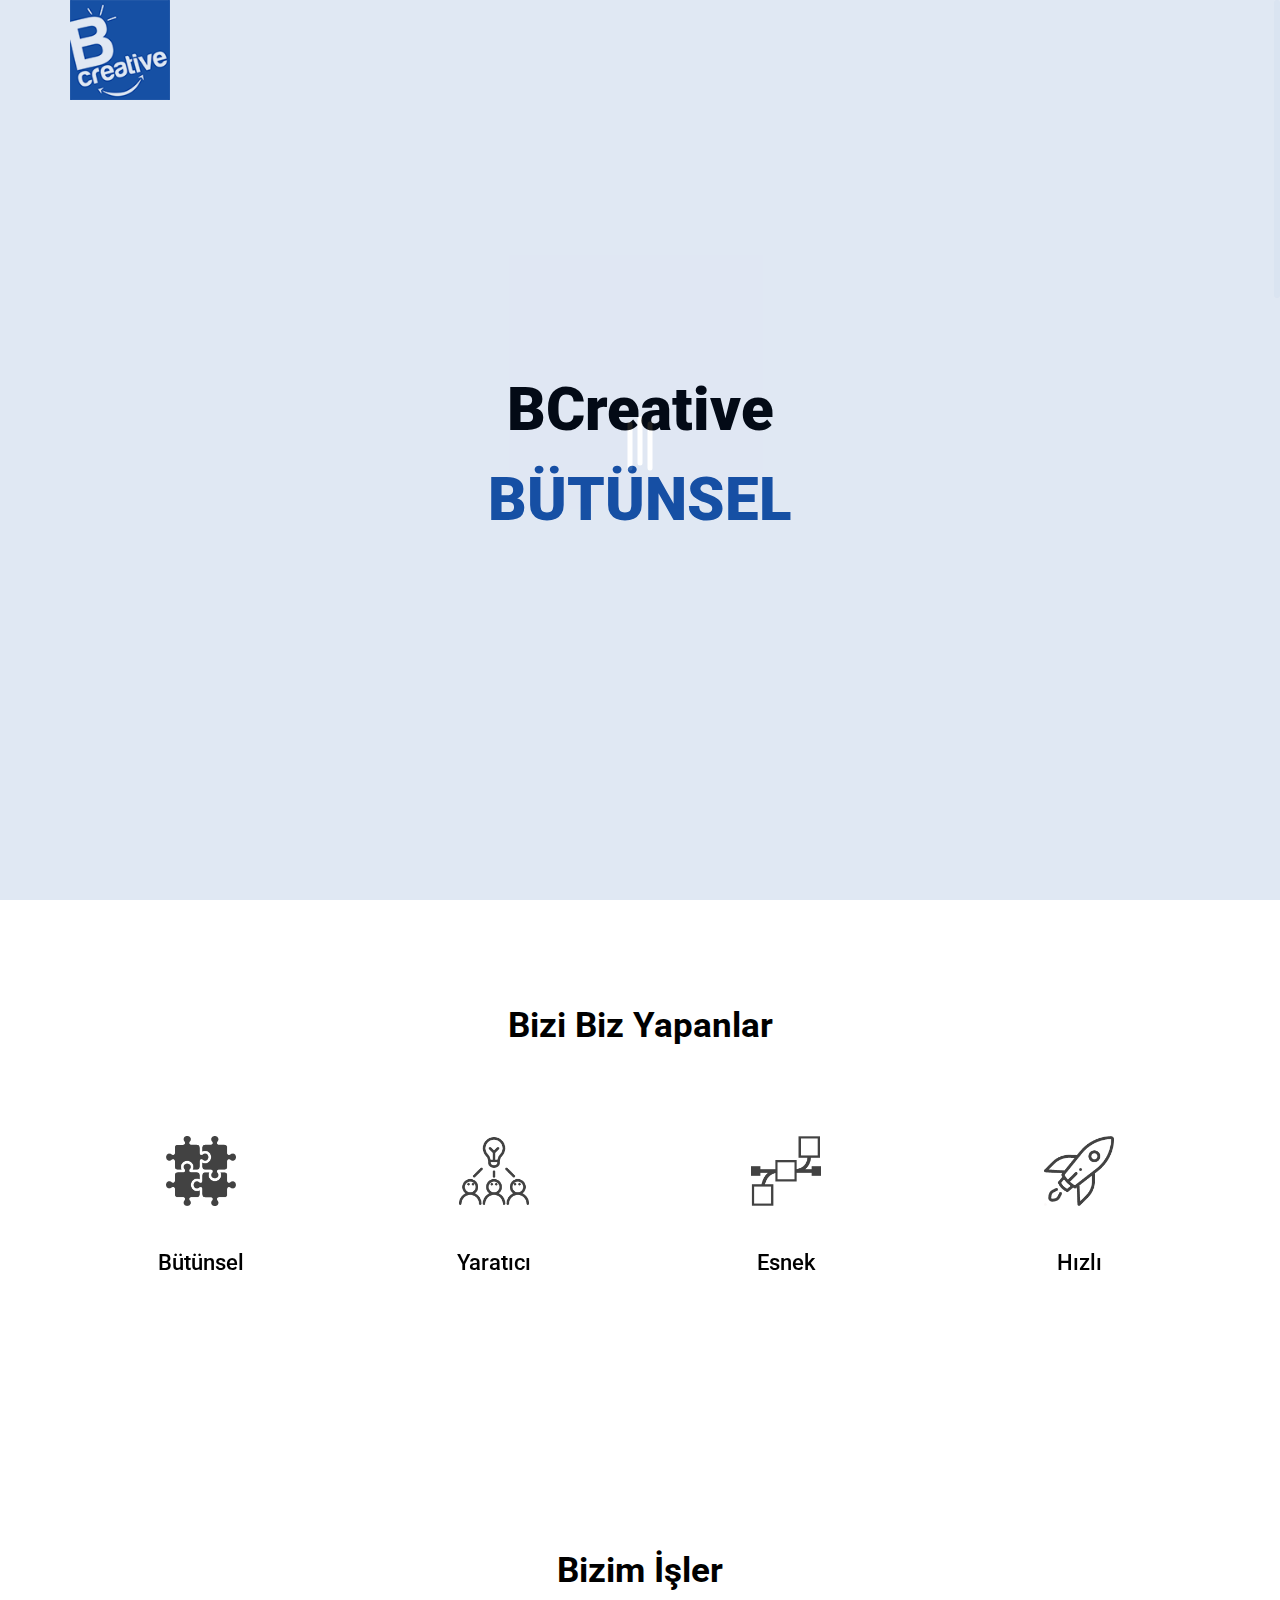
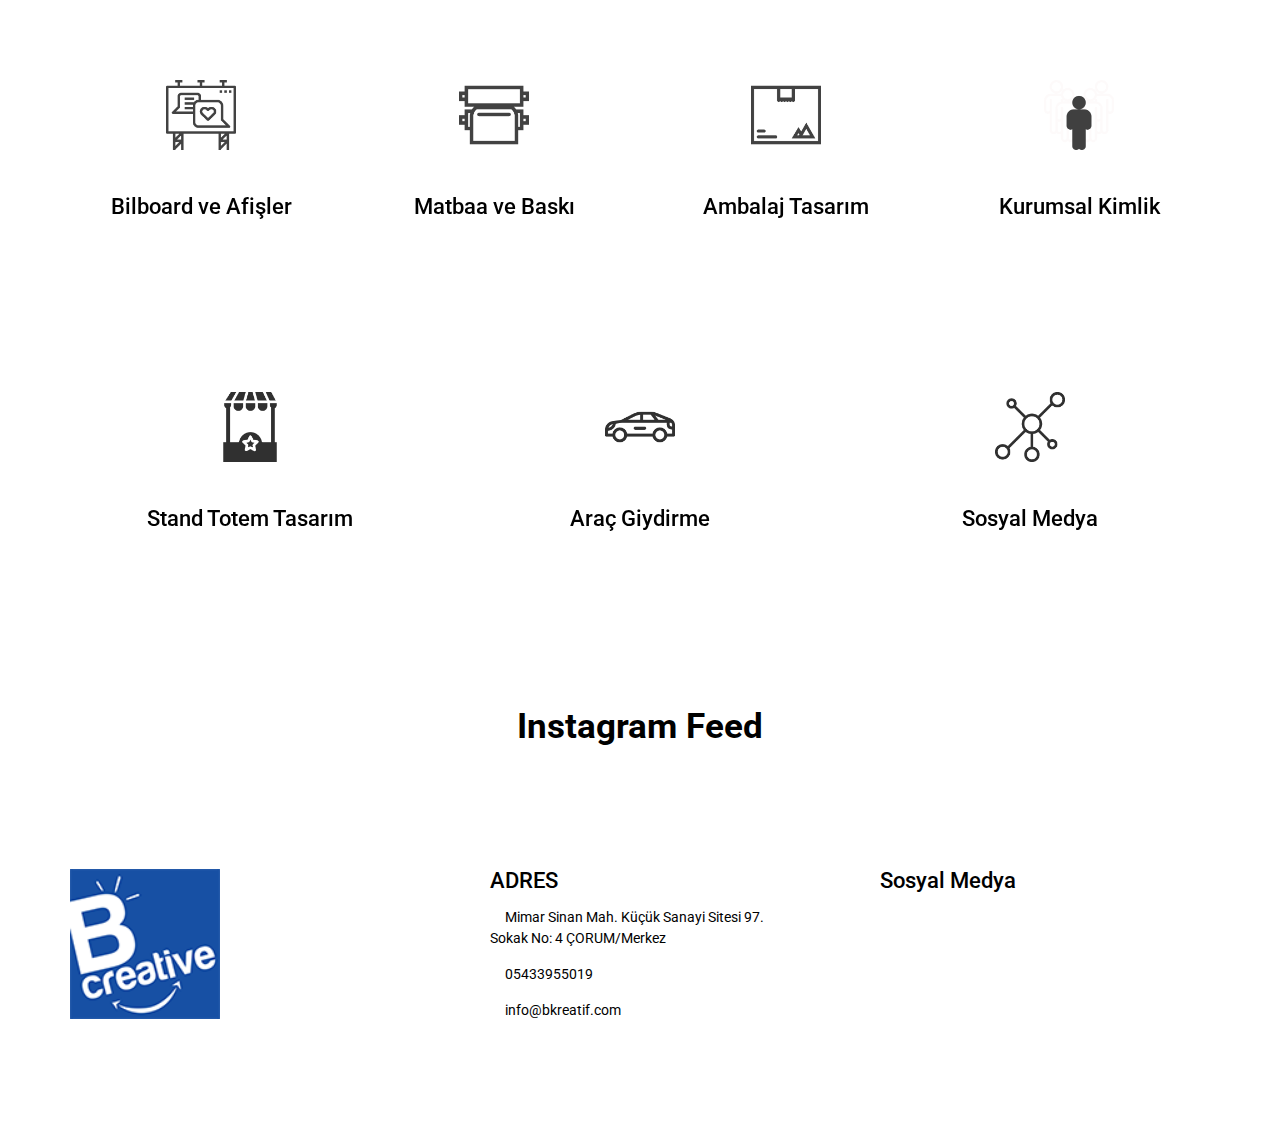
==== commit af653d26: "abous us is deleted" ====
--- a/index.html
+++ b/index.html
@@ -100,24 +100,6 @@
                 </div>
             </div>
         </header>
-        <div id="about-us" class="about-us">
-            <div class="about-us-overlay">
-                <div class="container">
-                    <div class="about-us-content">
-                        <div class="about-us-text">
-                            <h2>Hakkımızda</h2>
-                            <p>BCreative sürekli gelişim prensibiyle 2006’dan bu yana sektörün kırılma noktalarını öngörerek, değişimlere hızlı ayak uydurma yetkinliği sayesinde bölgesinin lider reklam firması haline gelmiştir.</p>
-
-                            <details close>
-                            <summary></summary>
-                            <p>Bütünsel, yaratıcı, esnek ve hızlı hizmet anlayışıyla Türkiye’de birçok ilde farklı sektörlerden kurumsal markalarla çalışan BCreative, çalıştığı firmalar ile birlikte büyümeye ve gelişmeye devam etmektedir.</p>
-                            </details>
-
-                        </div>
-                    </div>
-                </div>
-            </div>
-        </div>
         <section id="services" class="services section-padding">
             <div class="container">
                 <div class="title">
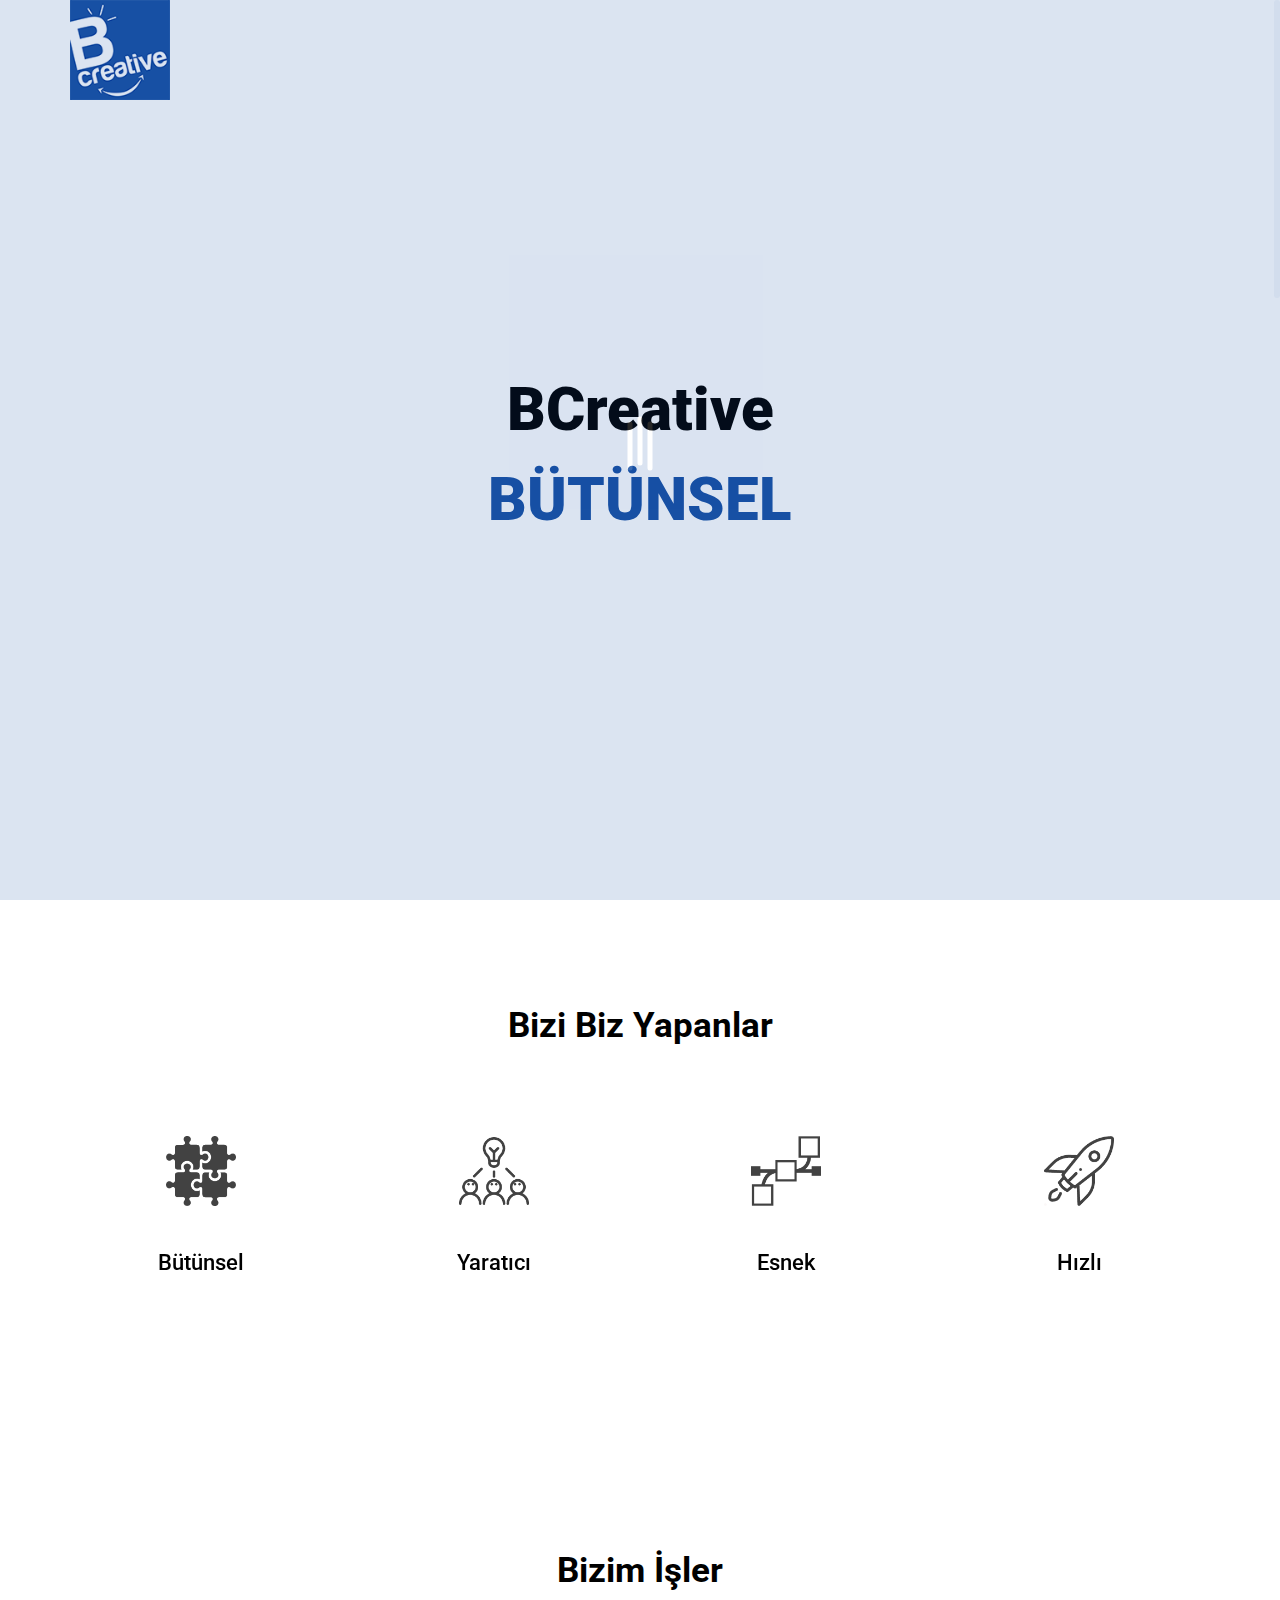
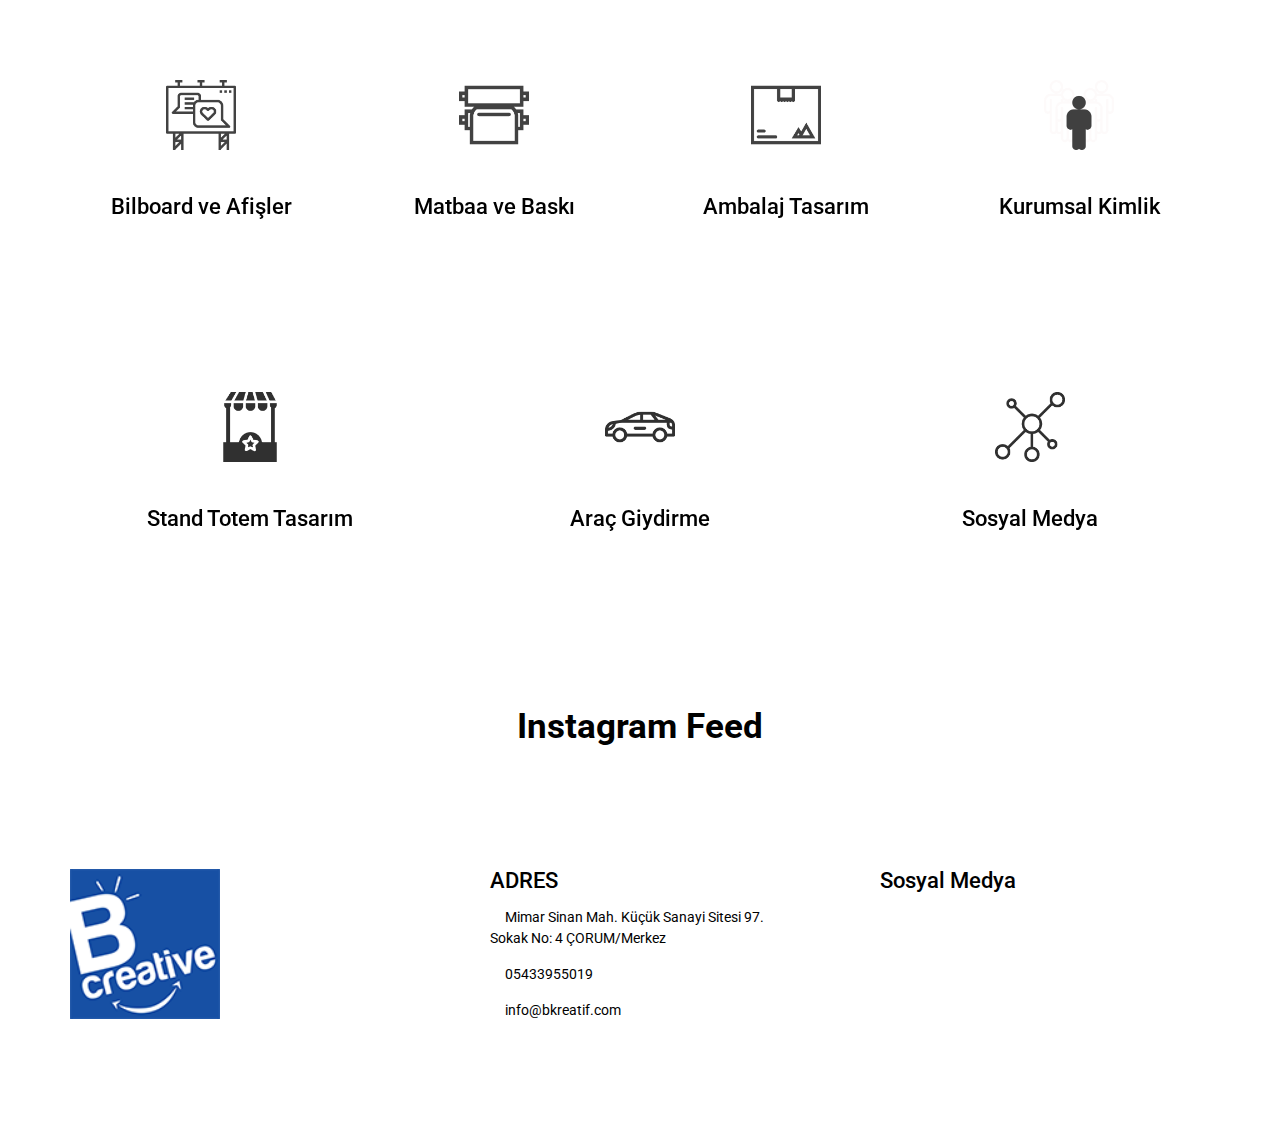
==== commit 3a961c1c: "deleted hakkimizda menu nav a link" ====
--- a/index.html
+++ b/index.html
@@ -65,9 +65,7 @@
                                 BCreative
                             </a>
                         </li>
-                        <li>
-                            <a href="index.html#about-us">Hakkımızda</a>
-                        </li>
+ 
                         <li>
                             <a href="index.html#services">Bizi Biz Yapanlar</a>
                         </li>
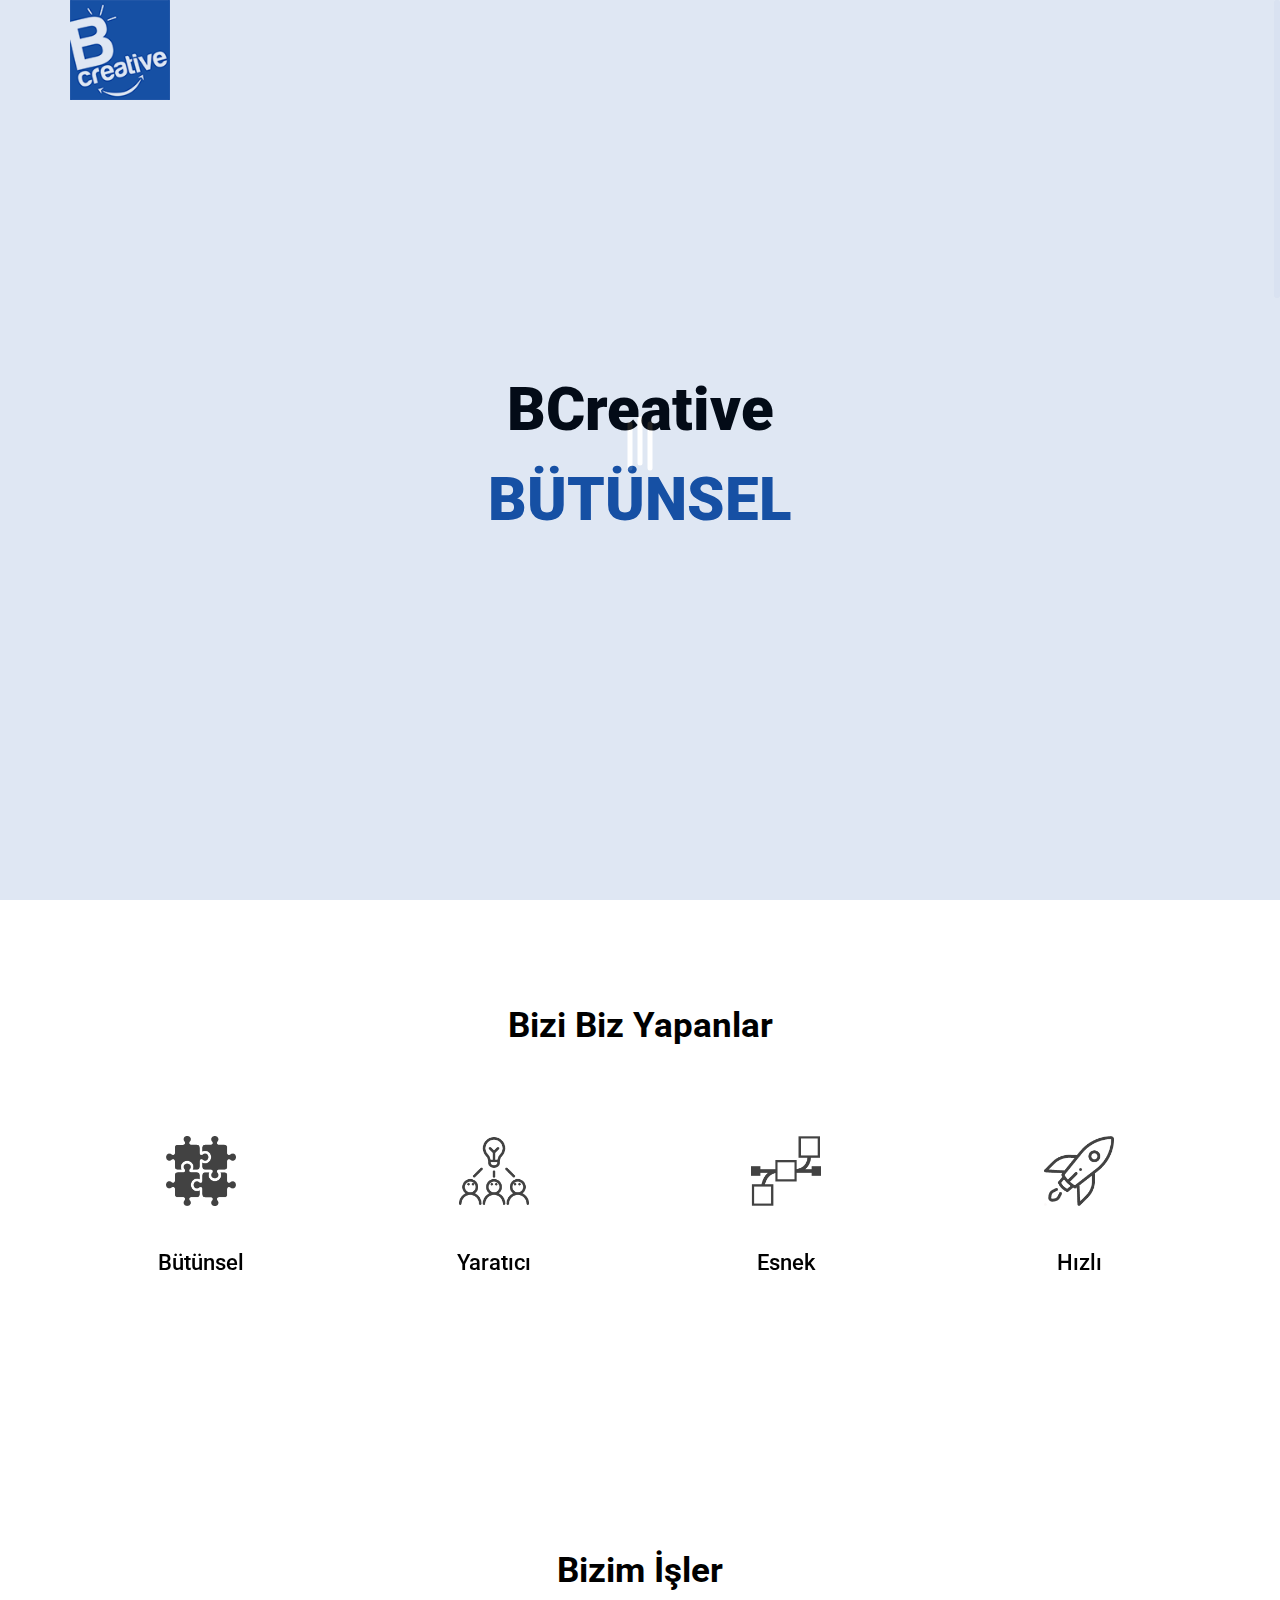
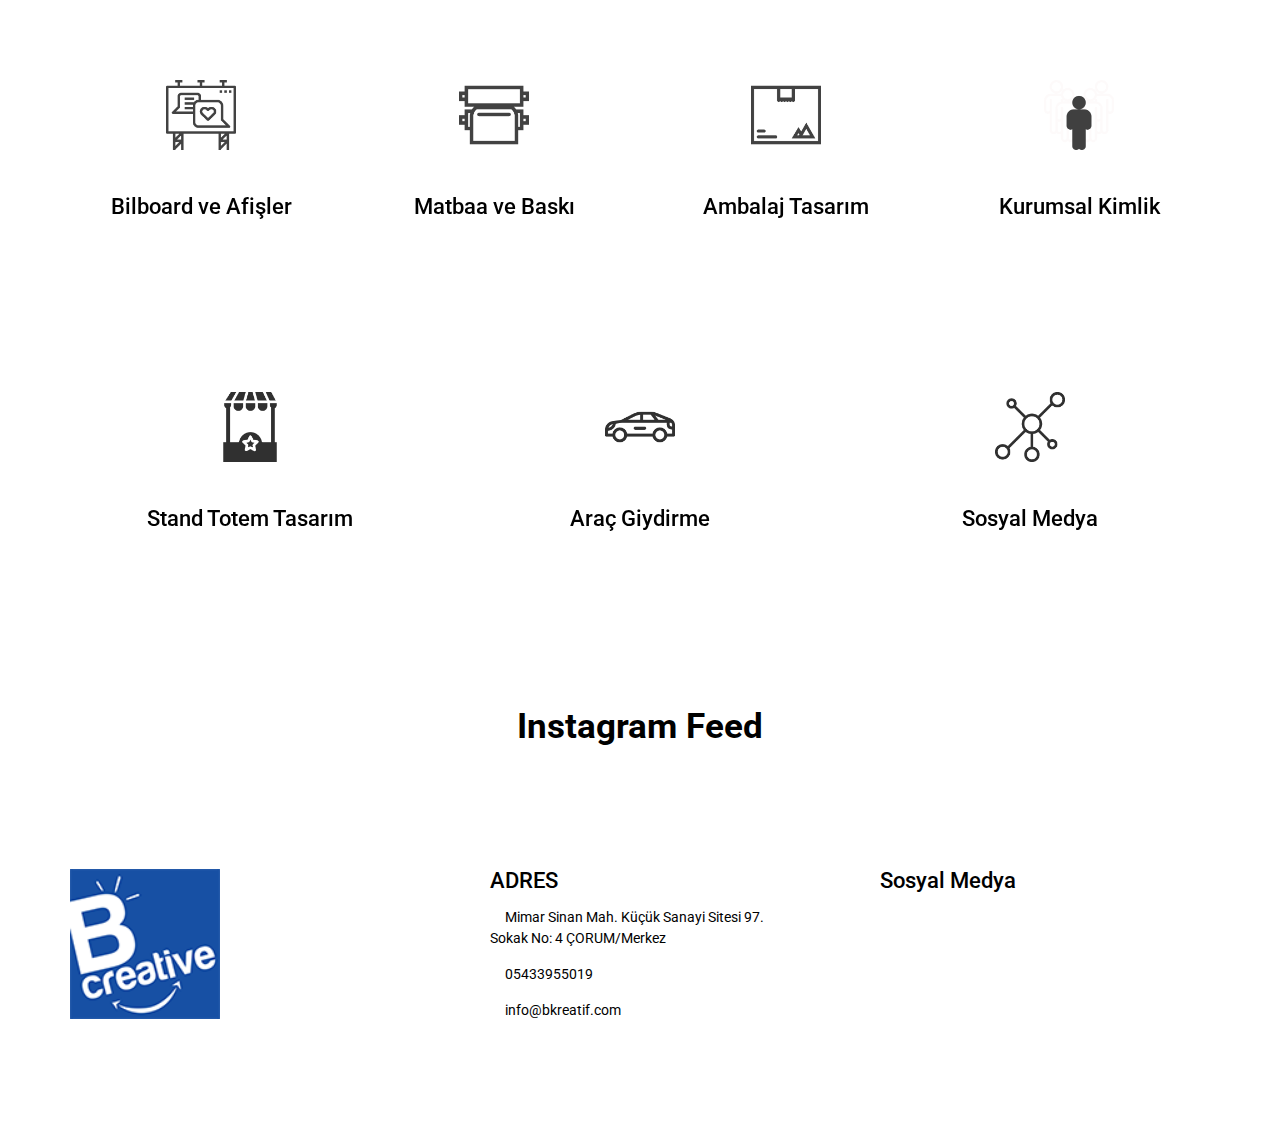
==== commit 9e24b388: "edited instagram links" ====
--- a/index.html
+++ b/index.html
@@ -331,7 +331,7 @@
                             <h3>Sosyal Medya</h3>
                             <ul>
                                 <li>
-                                    <a href="#"  target="_blank" class="insta">
+                                    <a href="https://www.instagram.com/bcreative_works/"  target="_blank" class="insta">
                                         <i class="fab fa-instagram"></i>
                                     </a>
                                 </li>
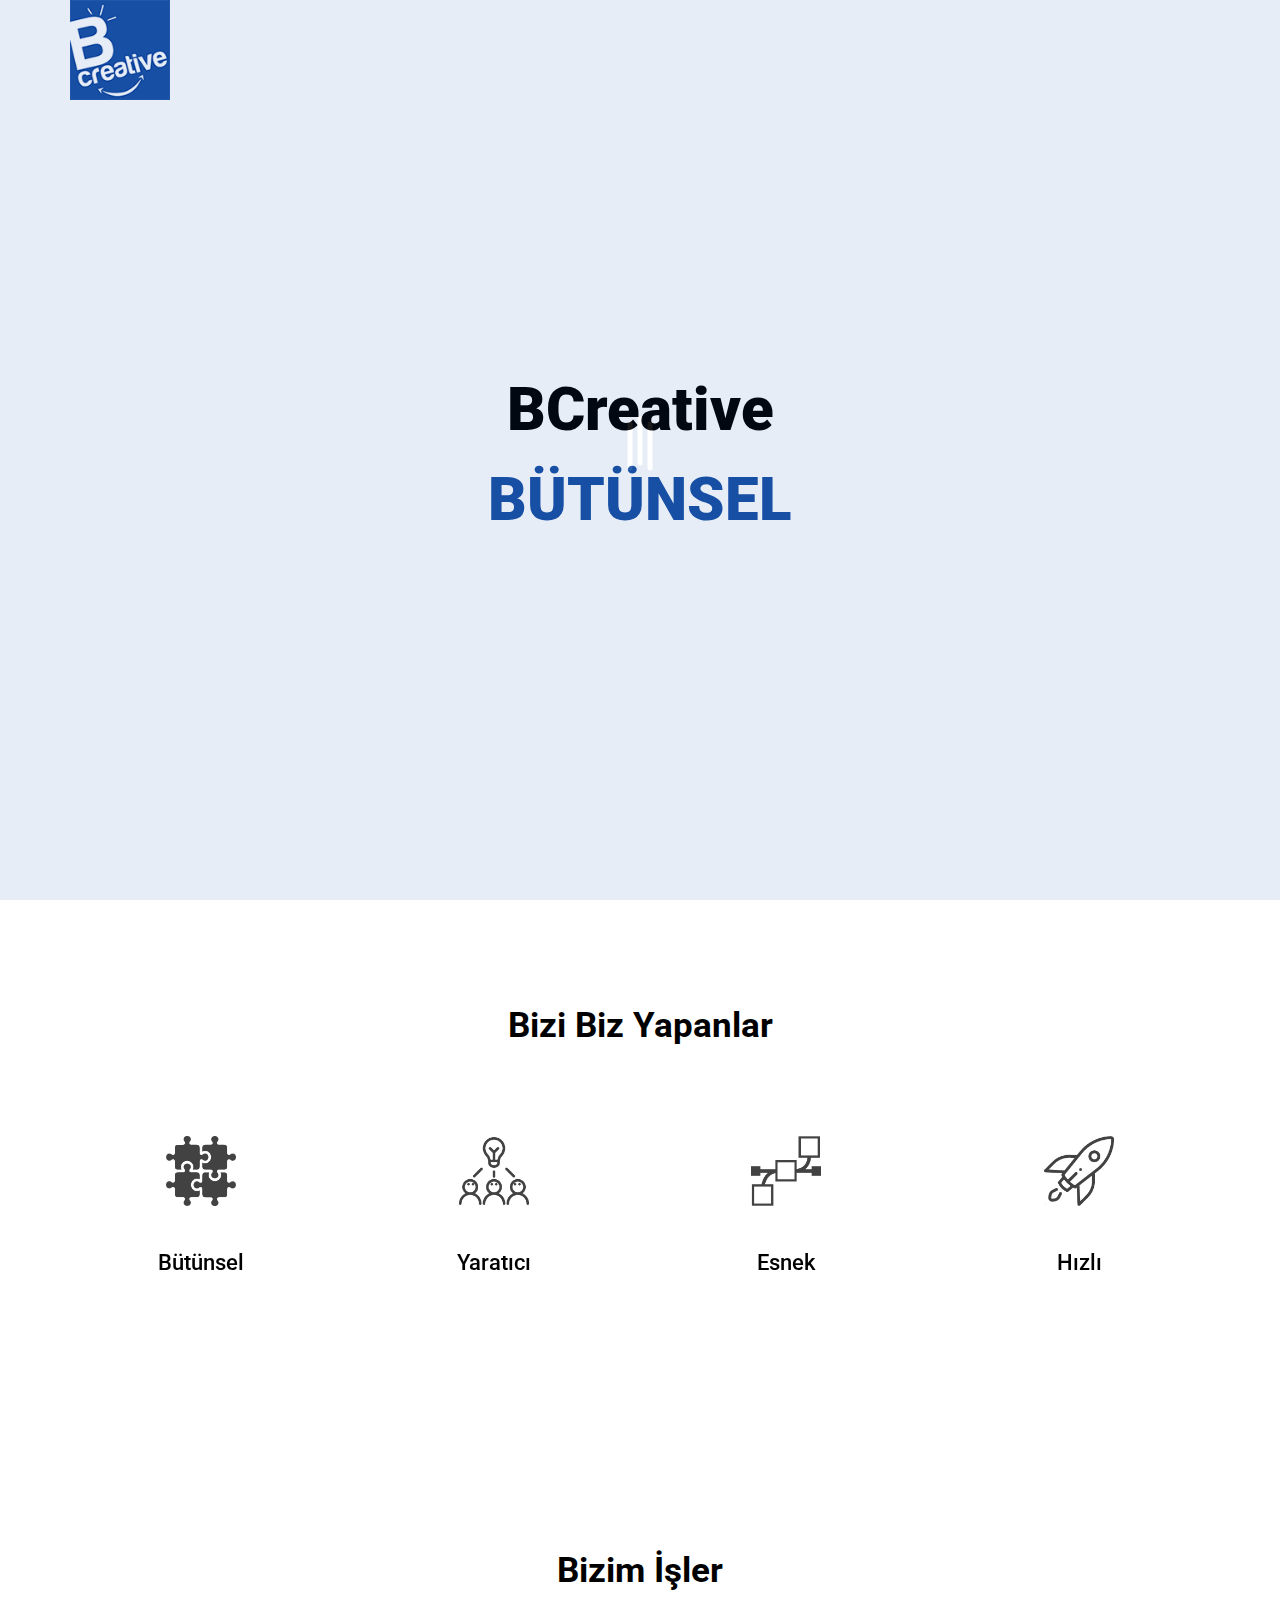
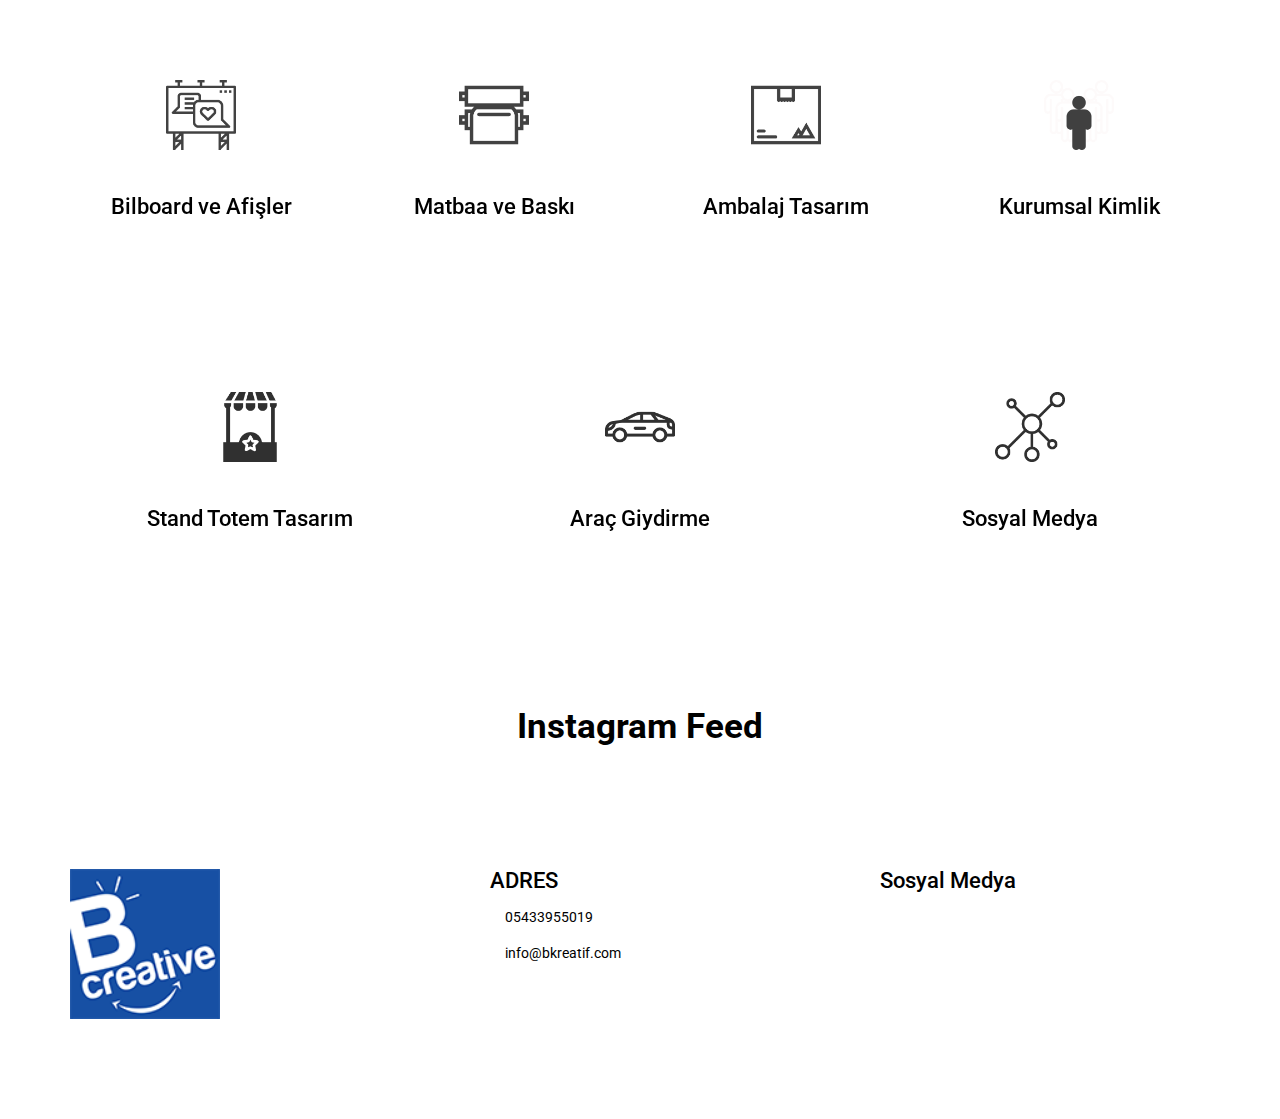
==== commit c15969fa: "deleted address section" ====
--- a/index.html
+++ b/index.html
@@ -312,10 +312,6 @@
                             <h3>ADRES</h3>
                             <ul>
                                 <li>
-                                    <i class="fas fa-map-marker fa-address"></i>
-                                    Mimar Sinan Mah. Küçük Sanayi Sitesi 97. Sokak No: 4 ÇORUM/Merkez
-                                </li>
-                                <li>
                                     <i class="fas fa-phone fa-address"></i>
                                     <a href="https://api.whatsapp.com/send?phone=905433955019">05433955019</a>
                                 </li>
--- a/css/style.css
+++ b/css/style.css
@@ -1053,7 +1053,7 @@
 }
 
 #instafeed img {
-    height: 200px;
+    height: auto;
     width: 100%;
     position: relative
 }
@@ -1107,7 +1107,6 @@
     .social h3{
         text-align: center;
     }
-    
 
     .social-align{
         text-align: center;
@@ -1127,6 +1126,10 @@
 }
 
 @media(max-width: 767px) {
+
+    #instafeed img{
+        height: 100px;
+    }
 
 
     h1 {
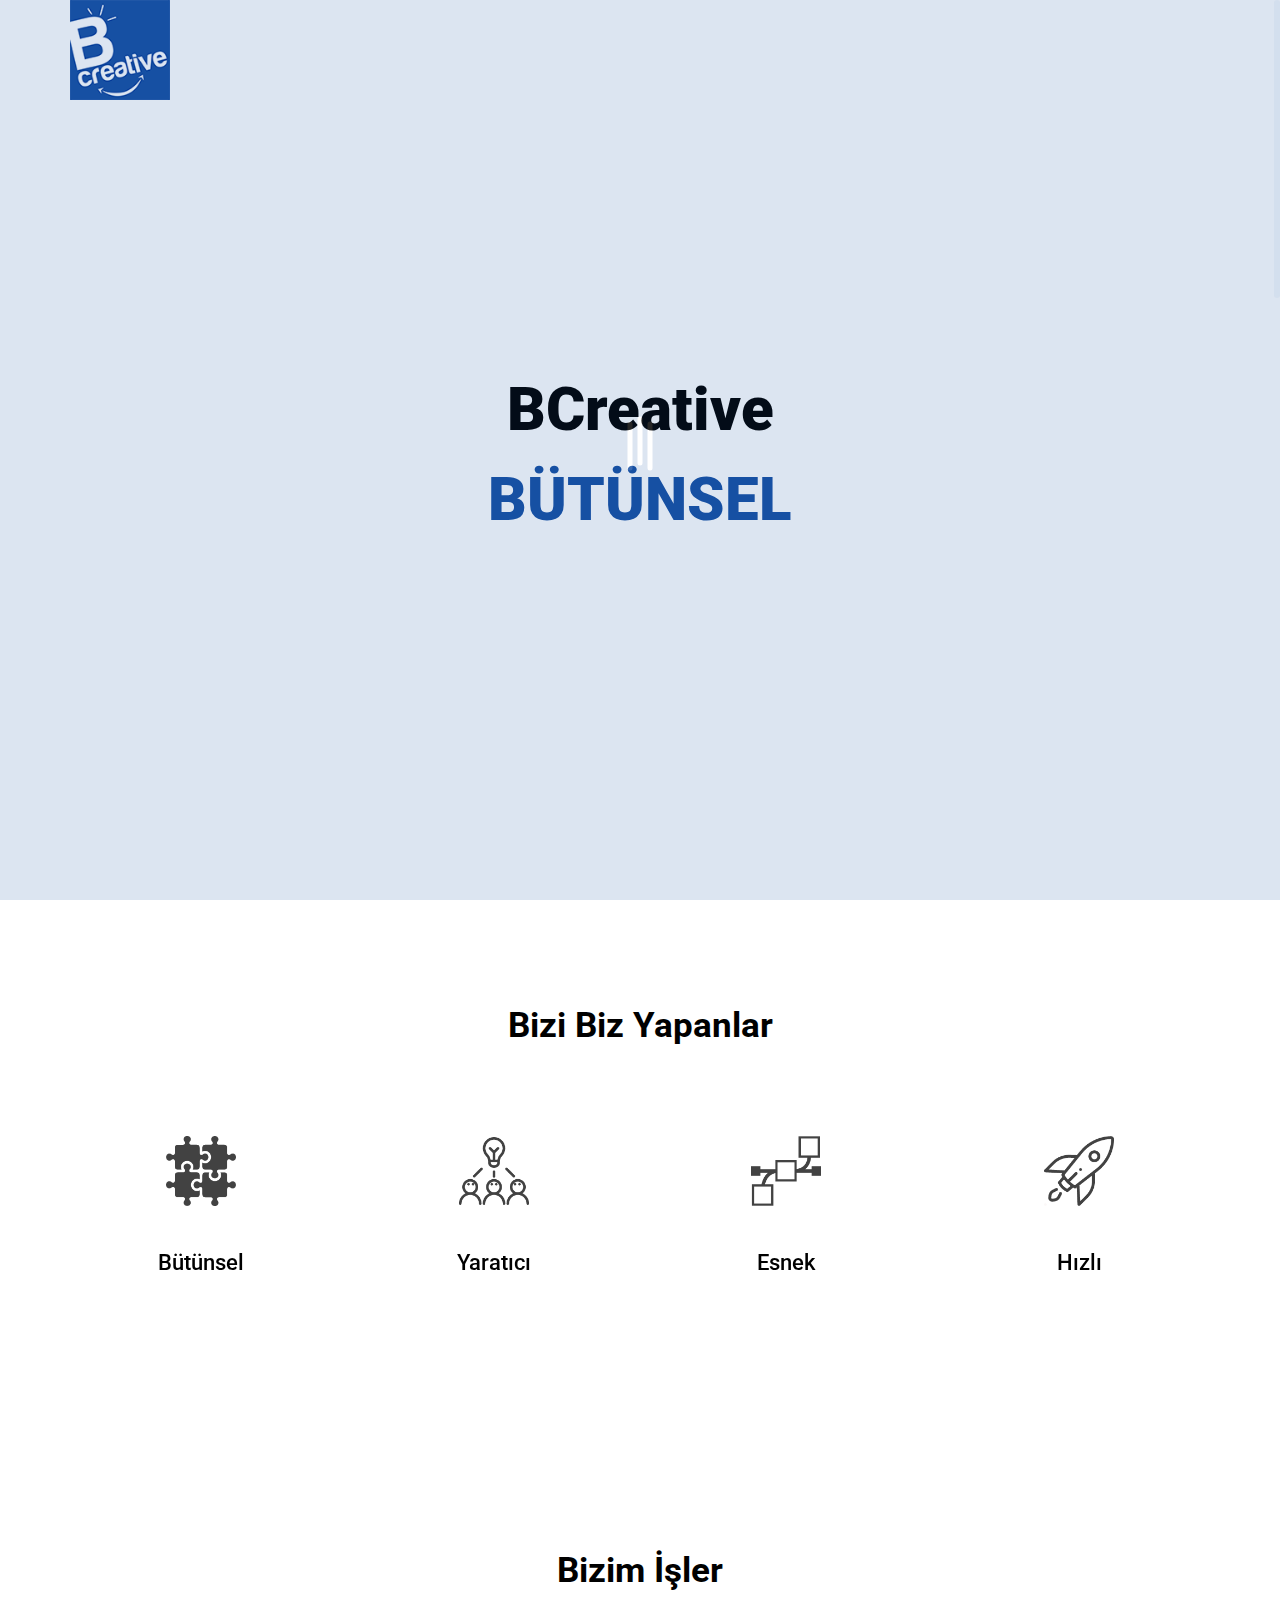
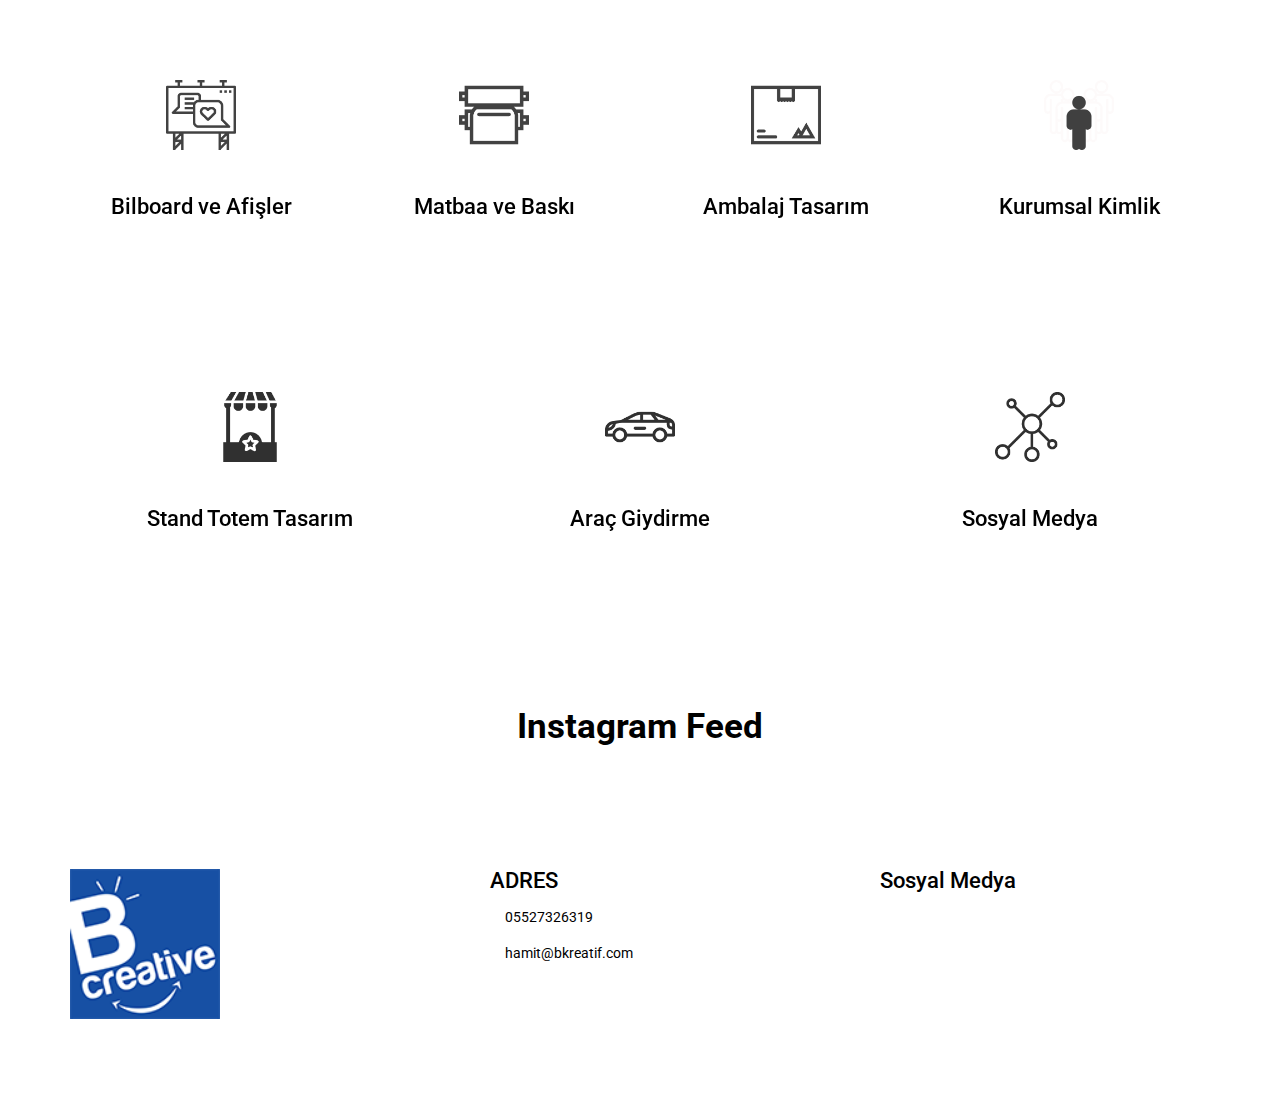
==== commit 4ca63e40: "edited phone and mail" ====
--- a/index.html
+++ b/index.html
@@ -313,11 +313,11 @@
                             <ul>
                                 <li>
                                     <i class="fas fa-phone fa-address"></i>
-                                    <a href="https://api.whatsapp.com/send?phone=905433955019">05433955019</a>
+                                    <a href="https://api.whatsapp.com/send?phone=905527326319">05527326319</a>
                                 </li>
                                 <li>
                                     <i class="fas fa-envelope fa-address"></i>
-                                    <a href="mailto:info@bkreatif.com">info@bkreatif.com</a>
+                                    <a href="mailto:hamit@bkreatif.com">hamit@bkreatif.com</a>
                                 </li>
                             </ul>
                         </div>
@@ -332,7 +332,7 @@
                                     </a>
                                 </li>
                                 <li>
-                                    <a href="https://api.whatsapp.com/send?phone=905433955019" class="whatsapp">
+                                    <a href="https://api.whatsapp.com/send?phone=905527326319" class="whatsapp">
                                         <i class="fab fa-whatsapp"></i>
                                     </a>
                                 </li>
